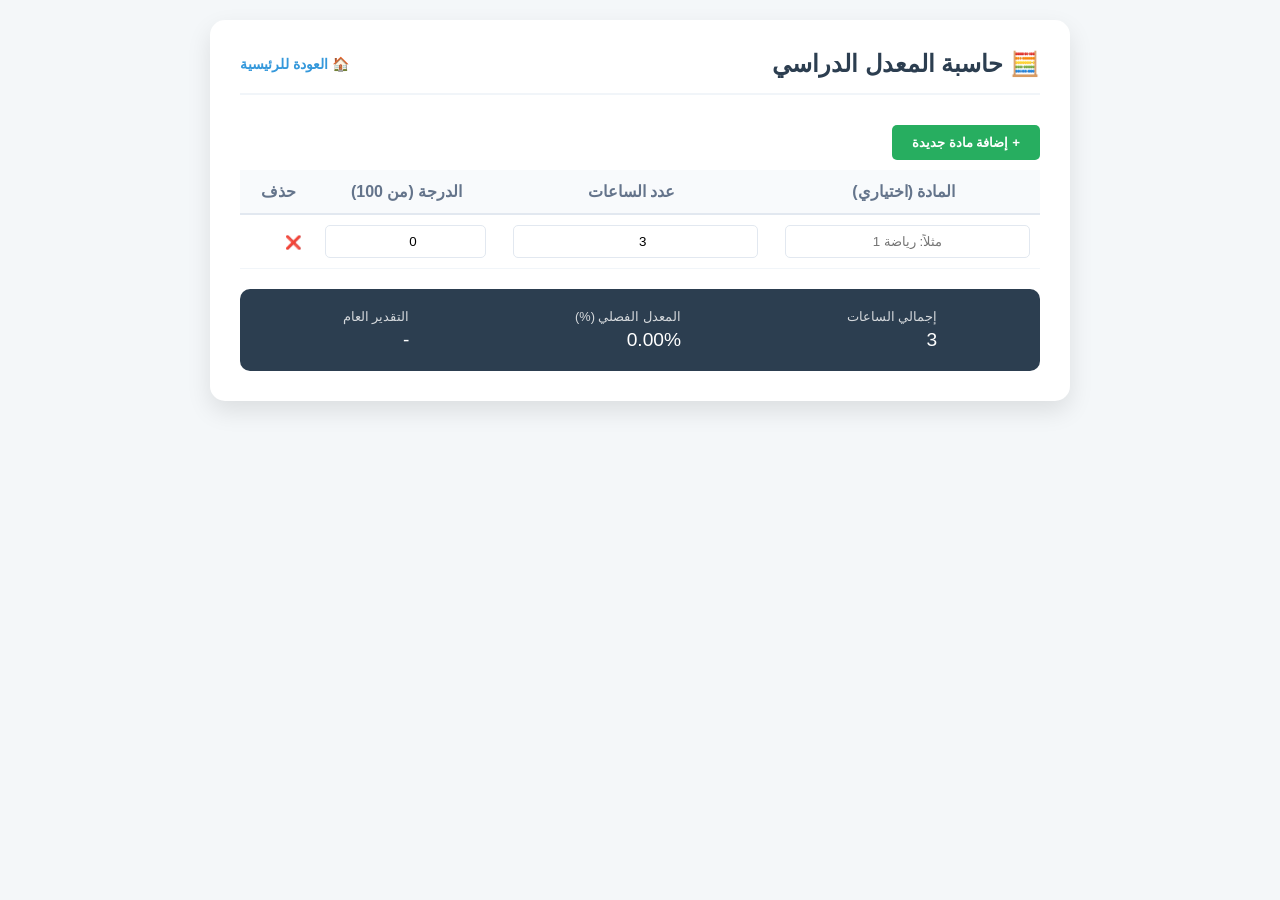
==== gpa.html @ 3511e44b "تحديث واجهة الموقع النهائية" ====
<!DOCTYPE html>
<html lang="ar" dir="rtl">
<head>
    <meta charset="UTF-8">
    <title>حاسبة المعدل التراكمي - القسم العام</title>
    <style>
        body { font-family: 'Segoe UI', Tahoma, sans-serif; background-color: #f4f7f9; margin: 0; padding: 20px; display: flex; flex-direction: column; align-items: center; }
        .container { width: 100%; max-width: 800px; background: white; padding: 30px; border-radius: 15px; box-shadow: 0 10px 25px rgba(0,0,0,0.1); }
        .header { display: flex; justify-content: space-between; align-items: center; margin-bottom: 30px; border-bottom: 2px solid #f1f5f9; padding-bottom: 15px; }
        h2 { color: #2c3e50; margin: 0; }
        .back-btn { text-decoration: none; color: #3498db; font-weight: bold; font-size: 14px; }
        
        table { width: 100%; border-collapse: collapse; margin-bottom: 20px; }
        th { background-color: #f8fafc; padding: 12px; text-align: center; color: #64748b; border-bottom: 2px solid #e2e8f0; }
        td { padding: 10px; border-bottom: 1px solid #f1f5f9; }
        
        input, select { width: 90%; padding: 8px; border: 1px solid #e2e8f0; border-radius: 5px; text-align: center; }
        
        .result-box { background: #2c3e50; color: white; padding: 20px; border-radius: 10px; display: flex; justify-content: space-around; font-size: 1.2rem; margin-top: 20px; }
        .result-item span { display: block; font-size: 0.8rem; opacity: 0.8; margin-bottom: 5px; }

        .add-row-btn { background: #27ae60; color: white; border: none; padding: 10px 20px; border-radius: 5px; cursor: pointer; margin-bottom: 10px; font-weight: bold; }
        .add-row-btn:hover { background: #219150; }
    </style>
</head>
<body>

    <div class="container">
        <div class="header">
            <h2>🧮 حاسبة المعدل الدراسي</h2>
            <a href="index.html" class="back-btn">🏠 العودة للرئيسية</a>
        </div>

        <button class="add-row-btn" onclick="addRow()">+ إضافة مادة جديدة</button>

        <table id="gpaTable">
            <thead>
                <tr>
                    <th>المادة (اختياري)</th>
                    <th>عدد الساعات</th>
                    <th>الدرجة (من 100)</th>
                    <th>حذف</th>
                </tr>
            </thead>
            <tbody id="tableBody">
                <tr>
                    <td><input type="text" placeholder="مثلاً: رياضة 1"></td>
                    <td><input type="number" class="hours" value="3" min="1" oninput="calculateGPA()"></td>
                    <td><input type="number" class="grade" value="0" min="0" max="100" oninput="calculateGPA()"></td>
                    <td><button onclick="this.parentElement.parentElement.remove(); calculateGPA();" style="color:red; border:none; background:none; cursor:pointer;">❌</button></td>
                </tr>
            </tbody>
        </table>

        <div class="result-box">
            <div class="result-item">
                <span>إجمالي الساعات</span>
                <div id="totalHours">3</div>
            </div>
            <div class="result-item">
                <span>المعدل الفصلي (%)</span>
                <div id="gpaResult">0.00%</div>
            </div>
            <div class="result-item">
                <span>التقدير العام</span>
                <div id="gradeText">-</div>
            </div>
        </div>
    </div>

    <script>
        function addRow() {
            const tbody = document.getElementById('tableBody');
            const row = `<tr>
                <td><input type="text" placeholder="اسم المادة"></td>
                <td><input type="number" class="hours" value="3" min="1" oninput="calculateGPA()"></td>
                <td><input type="number" class="grade" value="0" min="0" max="100" oninput="calculateGPA()"></td>
                <td><button onclick="this.parentElement.parentElement.remove(); calculateGPA();" style="color:red; border:none; background:none; cursor:pointer;">❌</button></td>
            </tr>`;
            tbody.insertAdjacentHTML('beforeend', row);
        }

        function calculateGPA() {
            const hoursElements = document.getElementsByClassName('hours');
            const gradeElements = document.getElementsByClassName('grade');
            
            let totalWeightedGrades = 0;
            let totalHours = 0;

            for (let i = 0; i < hoursElements.length; i++) {
                const h = parseFloat(hoursElements[i].value) || 0;
                const g = parseFloat(gradeElements[i].value) || 0;
                
                totalWeightedGrades += (g * h);
                totalHours += h;
            }

            const gpa = totalHours > 0 ? (totalWeightedGrades / totalHours) : 0;
            
            document.getElementById('totalHours').innerText = totalHours;
            document.getElementById('gpaResult').innerText = gpa.toFixed(2) + "%";
            
            // تحديد التقدير
            let text = "-";
            if (gpa >= 85) text = "ممتاز";
            else if (gpa >= 75) text = "جيد جداً";
            else if (gpa >= 65) text = "جيد";
            else if (gpa >= 50) text = "مقبول";
            else if (gpa > 0) text = "ضعيف";
            
            document.getElementById('gradeText').innerText = text;
        }
    </script>
</body>
</html>
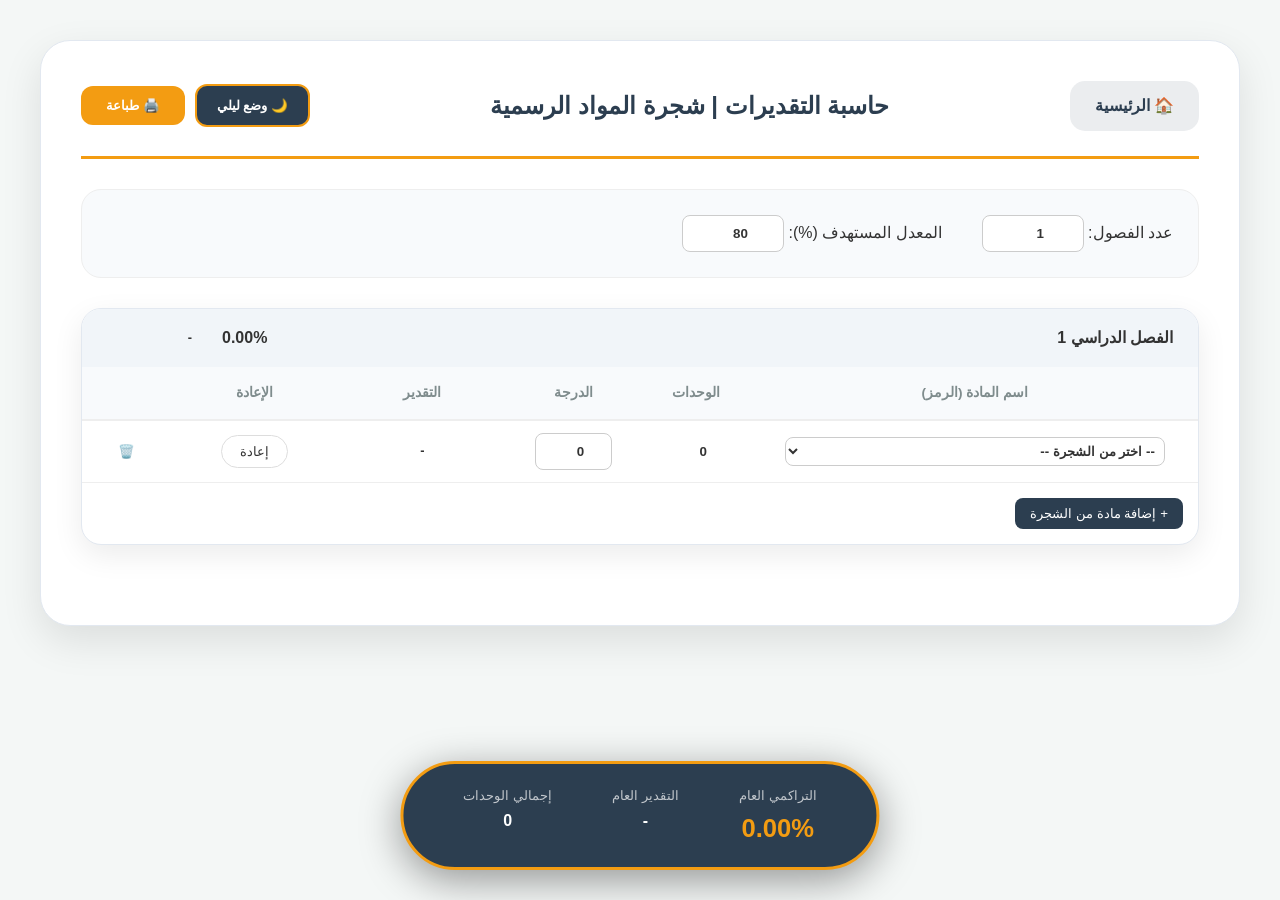
==== commit 9dd0c4a5: "تحديث واجهة الحاسبة والوضع الليلي" ====
--- a/gpa.html
+++ b/gpa.html
@@ -1,115 +1,281 @@
 <!DOCTYPE html>
 <html lang="ar" dir="rtl">
 <head>
+    <link rel="stylesheet" href="style.css">
     <meta charset="UTF-8">
-    <title>حاسبة المعدل التراكمي - القسم العام</title>
+    <meta name="viewport" content="width=1200, initial-scale=0.4">
+    <title>حاسبة المعدل | كلية الهندسة - جامعة الزاوية</title>
     <style>
-        body { font-family: 'Segoe UI', Tahoma, sans-serif; background-color: #f4f7f9; margin: 0; padding: 20px; display: flex; flex-direction: column; align-items: center; }
-        .container { width: 100%; max-width: 800px; background: white; padding: 30px; border-radius: 15px; box-shadow: 0 10px 25px rgba(0,0,0,0.1); }
-        .header { display: flex; justify-content: space-between; align-items: center; margin-bottom: 30px; border-bottom: 2px solid #f1f5f9; padding-bottom: 15px; }
-        h2 { color: #2c3e50; margin: 0; }
-        .back-btn { text-decoration: none; color: #3498db; font-weight: bold; font-size: 14px; }
+        :root { 
+            --primary: #2c3e50; --secondary: #f39c12; --bg: #f4f7f6; 
+            --white: #ffffff; --danger: #e74c3c; --success: #27ae60; --muted: #7f8c8d;
+            --card-border: #eee; --input-bg: #ffffff; --text-color: #333;
+            --panel-bg: #f8fafc; --table-head: #f1f5f9;
+        }
+
+        /* تنسيقات الوضع المظلم عند التفعيل */
+        [data-theme="dark"] {
+            --bg: #121212;
+            --white: #1e1e1e;
+            --primary: #ecf0f1;
+            --text-color: #e0e0e0;
+            --card-border: #333;
+            --input-bg: #2d2d2d;
+            --panel-bg: #1a1a1a;
+            --table-head: #252525;
+            --muted: #bdc3c7;
+        }
+
+        body { font-family: 'Segoe UI', Tahoma, sans-serif; background-color: var(--bg); margin: 0; padding: 40px; color: var(--text-color); transition: 0.3s; }
+        .container { max-width: 1250px; margin: auto; background: var(--white); padding: 40px; border-radius: 30px; box-shadow: 0 15px 40px rgba(0,0,0,0.1); }
         
-        table { width: 100%; border-collapse: collapse; margin-bottom: 20px; }
-        th { background-color: #f8fafc; padding: 12px; text-align: center; color: #64748b; border-bottom: 2px solid #e2e8f0; }
-        td { padding: 10px; border-bottom: 1px solid #f1f5f9; }
+        header { border-bottom: 3px solid var(--secondary); padding-bottom: 25px; margin-bottom: 30px; display: flex; justify-content: space-between; align-items: center; }
+        .back-link { text-decoration: none; color: var(--primary); font-weight: bold; background: #ebedef; padding: 12px 25px; border-radius: 15px; }
+
+        /* تنسيق الأزرار في الهيدر */
+        .header-btns { display: flex; gap: 10px; align-items: center; }
+        .theme-btn { padding: 12px 20px; background: var(--primary); color: var(--white); border: 2px solid var(--secondary); border-radius: 12px; cursor: pointer; font-weight: bold; transition: 0.3s; }
+
+        .controls-panel { background: var(--panel-bg); padding: 25px; border-radius: 20px; margin-bottom: 30px; display: flex; gap: 40px; border: 1px solid var(--card-border); align-items: center; }
+        input[type="number"], select { padding: 10px; border-radius: 8px; border: 1px solid #ccc; font-weight: bold; background-color: var(--input-bg); color: var(--text-color); }
+        input[type="number"] { width: 80px; text-align: center; }
+
+        .sem-section { margin-bottom: 40px; border: 1px solid var(--card-border); border-radius: 20px; overflow: hidden; page-break-inside: avoid; }
+        .sem-head { background: var(--table-head); padding: 15px 25px; display: flex; justify-content: space-between; font-weight: bold; align-items: center; }
         
-        input, select { width: 90%; padding: 8px; border: 1px solid #e2e8f0; border-radius: 5px; text-align: center; }
-        
-        .result-box { background: #2c3e50; color: white; padding: 20px; border-radius: 10px; display: flex; justify-content: space-around; font-size: 1.2rem; margin-top: 20px; }
-        .result-item span { display: block; font-size: 0.8rem; opacity: 0.8; margin-bottom: 5px; }
-
-        .add-row-btn { background: #27ae60; color: white; border: none; padding: 10px 20px; border-radius: 5px; cursor: pointer; margin-bottom: 10px; font-weight: bold; }
-        .add-row-btn:hover { background: #219150; }
+        table { width: 100%; border-collapse: collapse; }
+        th { background: var(--panel-bg); padding: 15px; font-size: 0.85rem; border-bottom: 2px solid var(--card-border); color: var(--muted); }
+        td { padding: 12px; border-bottom: 1px solid var(--card-border); text-align: center; }
+
+        .grade-badge { padding: 4px 10px; border-radius: 6px; font-size: 0.8rem; font-weight: bold; display: inline-block; min-width: 75px; }
+        .grade-excel { background: #d4edda !important; color: #155724 !important; }
+        .grade-vgood { background: #cce5ff !important; color: #004085 !important; }
+        .grade-good { background: #fff3cd !important; color: #856404 !important; }
+        .grade-pass { background: #e2e3e5 !important; color: #383d41 !important; }
+        .grade-fail { background: #f8d7da !important; color: #721c24 !important; }
+
+        .re-btn { padding: 8px 18px; border-radius: 25px; border: 1px solid #ddd; background: var(--input-bg); color: var(--text-color); cursor: pointer; transition: 0.2s; }
+        .re-btn.active { background: var(--danger) !important; color: white !important; border-color: var(--danger); font-weight: bold; }
+
+        .floating-results { 
+            position: fixed; bottom: 30px; left: 50%; transform: translateX(-50%); 
+            background: #2c3e50; color: white; padding: 18px 60px; border-radius: 100px; 
+            display: flex; gap: 60px; box-shadow: 0 10px 40px rgba(0,0,0,0.4); border: 3px solid var(--secondary); z-index: 1000;
+        }
+
+        #print-summary { display: none; margin-top: 30px; padding: 30px; border: 3px solid #2c3e50; border-radius: 20px; background: #fff; color: #000; }
+
+        @media print {
+            .no-print, .floating-results, .back-link, .header-btns, button { display: none !important; }
+            body { padding: 0; background: white; color: black; }
+            .container { box-shadow: none; width: 100%; border: none; padding: 0; }
+            #print-summary { display: block !important; }
+            .sem-section { border: 1px solid #000; }
+        }
     </style>
 </head>
 <body>
 
-    <div class="container">
-        <div class="header">
-            <h2>🧮 حاسبة المعدل الدراسي</h2>
-            <a href="index.html" class="back-btn">🏠 العودة للرئيسية</a>
+<div class="container">
+    <header>
+        <a href="index.html" class="back-link no-print">🏠 الرئيسية</a>
+        <h2 style="margin:0; color: var(--primary);">حاسبة التقديرات | شجرة المواد الرسمية</h2>
+        <div class="header-btns no-print">
+            <button class="theme-btn" onclick="toggleTheme()" id="theme-btn">🌙 وضع ليلي</button>
+            <button onclick="window.print()" style="padding:12px 25px; background:var(--secondary); color:white; border:none; border-radius:12px; font-weight:bold; cursor:pointer;">🖨️ طباعة</button>
         </div>
-
-        <button class="add-row-btn" onclick="addRow()">+ إضافة مادة جديدة</button>
-
-        <table id="gpaTable">
-            <thead>
-                <tr>
-                    <th>المادة (اختياري)</th>
-                    <th>عدد الساعات</th>
-                    <th>الدرجة (من 100)</th>
-                    <th>حذف</th>
-                </tr>
-            </thead>
-            <tbody id="tableBody">
-                <tr>
-                    <td><input type="text" placeholder="مثلاً: رياضة 1"></td>
-                    <td><input type="number" class="hours" value="3" min="1" oninput="calculateGPA()"></td>
-                    <td><input type="number" class="grade" value="0" min="0" max="100" oninput="calculateGPA()"></td>
-                    <td><button onclick="this.parentElement.parentElement.remove(); calculateGPA();" style="color:red; border:none; background:none; cursor:pointer;">❌</button></td>
-                </tr>
-            </tbody>
-        </table>
-
-        <div class="result-box">
-            <div class="result-item">
-                <span>إجمالي الساعات</span>
-                <div id="totalHours">3</div>
-            </div>
-            <div class="result-item">
-                <span>المعدل الفصلي (%)</span>
-                <div id="gpaResult">0.00%</div>
-            </div>
-            <div class="result-item">
-                <span>التقدير العام</span>
-                <div id="gradeText">-</div>
-            </div>
+    </header>
+
+    <div class="controls-panel no-print">
+        <div>
+            <label>عدد الفصول:</label>
+            <input type="number" id="semCount" min="1" max="10" value="1" onchange="initApp()">
+        </div>
+        <div style="flex-grow:1">
+            <label>المعدل المستهدف (%):</label>
+            <input type="number" id="targetGPA" value="80" oninput="calculate()">
+            <span id="targetMsg" style="margin-right:15px; font-weight:bold;"></span>
         </div>
     </div>
 
-    <script>
-        function addRow() {
-            const tbody = document.getElementById('tableBody');
-            const row = `<tr>
-                <td><input type="text" placeholder="اسم المادة"></td>
-                <td><input type="number" class="hours" value="3" min="1" oninput="calculateGPA()"></td>
-                <td><input type="number" class="grade" value="0" min="0" max="100" oninput="calculateGPA()"></td>
-                <td><button onclick="this.parentElement.parentElement.remove(); calculateGPA();" style="color:red; border:none; background:none; cursor:pointer;">❌</button></td>
-            </tr>`;
-            tbody.insertAdjacentHTML('beforeend', row);
-        }
-
-        function calculateGPA() {
-            const hoursElements = document.getElementsByClassName('hours');
-            const gradeElements = document.getElementsByClassName('grade');
-            
-            let totalWeightedGrades = 0;
-            let totalHours = 0;
-
-            for (let i = 0; i < hoursElements.length; i++) {
-                const h = parseFloat(hoursElements[i].value) || 0;
-                const g = parseFloat(gradeElements[i].value) || 0;
+    <div id="semestersList"></div>
+
+    <div id="print-summary">
+        <h2 style="text-align: center;">تقرير المعدل الأكاديمي</h2>
+        <h4 style="text-align: center;">كلية الهندسة - جامعة الزاوية</h4>
+        <table style="width: 100%; font-size: 1.3rem; text-align: right; margin-top: 20px; color: black;">
+            <tr>
+                <td><b>المعدل التراكمي:</b></td>
+                <td id="p-gpa" style="color: #f39c12; font-size: 1.8rem; font-weight: 900;">0.00%</td>
+                <td><b>التقدير العام:</b></td>
+                <td id="p-grade" style="font-weight: bold;">-</td>
+            </tr>
+            <tr>
+                <td><b>الوحدات المنجزة:</b></td>
+                <td id="p-units">0</td>
+                <td><b>التاريخ:</b></td>
+                <td>2026/03/28</td>
+            </tr>
+        </table>
+    </div>
+
+    <div class="floating-results no-print">
+        <div style="text-align: center;"><small style="opacity:0.7">التراكمي العام</small><br><b id="f-gpa" style="color:var(--secondary); font-size:1.6rem;">0.00%</b></div>
+        <div style="text-align: center;"><small style="opacity:0.7">التقدير العام</small><br><b id="f-grade">-</b></div>
+        <div style="text-align: center;"><small style="opacity:0.7">إجمالي الوحدات</small><br><b id="f-units">0</b></div>
+    </div>
+</div>
+
+<script>
+    // نظام تبديل الثيم
+    function toggleTheme() {
+        const body = document.documentElement;
+        const currentTheme = body.getAttribute('data-theme');
+        const targetTheme = currentTheme === 'dark' ? 'light' : 'dark';
+        
+        body.setAttribute('data-theme', targetTheme);
+        localStorage.setItem('theme', targetTheme);
+        document.getElementById('theme-btn').innerText = targetTheme === 'dark' ? '☀️ وضع نهاري' : '🌙 وضع ليلي';
+    }
+
+    const subjectsData = [
+        { name: "رياضة 1 (GS101)", hours: 3 },
+        { name: "رياضة 2 (GS102)", hours: 4 },
+        { name: "رياضة 3 (GS203)", hours: 3 },
+        { name: "رياضة 4 (GS204)", hours: 3 },
+        { name: "برمجة حاسوب (GS200)", hours: 3 },
+        { name: "الإحصاء والاحتمالات (GS206)", hours: 3 },
+        { name: "التحليل العددي (GS309)", hours: 3 },
+        { name: "استاتيكا (GE121)", hours: 3 },
+        { name: "ديناميكا (GE222)", hours: 3 },
+        { name: "كيمياء عامة (GS115)", hours: 3 },
+        { name: "كيمياء معمل (L115-GS)", hours: 1 },
+        { name: "فيزياء 1 (GS111)", hours: 3 },
+        { name: "فيزياء 2 (GS112)", hours: 3 },
+        { name: "فيزياء معمل (L112-GS)", hours: 1 },
+        { name: "أسس هندسة كهربائية (GE280)", hours: 3 },
+        { name: "رسم هندسي (GS126)", hours: 3 },
+        { name: "لغة إنجليزية 1 (GH141)", hours: 2 },
+        { name: "لغة إنجليزية 2 (GH142)", hours: 2 },
+        { name: "لغة إنجليزية 3 (GH241)", hours: 2 },
+        { name: "كتابة التقارير (GH450)", hours: 2 },
+        { name: "لغة عربية 1 (GH150)", hours: 2 },
+        { name: "لغة عربية 2 (GH151)", hours: 2 },
+        { name: "ثقافة وطنية (GH299)", hours: 2 }
+    ];
+
+    function getGradeInfo(score) {
+        if (score >= 85) return { text: "ممتاز", class: "grade-excel" };
+        if (score >= 75) return { text: "جيد جداً", class: "grade-vgood" };
+        if (score >= 65) return { text: "جيد", class: "grade-good" };
+        if (score >= 50) return { text: "مقبول", class: "grade-pass" };
+        if (score > 0) return { text: "ضعيف", class: "grade-fail" };
+        return { text: "-", class: "" };
+    }
+
+    function initApp() {
+        const count = document.getElementById('semCount').value;
+        const container = document.getElementById('semestersList');
+        container.innerHTML = '';
+        for (let i = 1; i <= count; i++) {
+            container.innerHTML += `
+                <div class="sem-section">
+                    <div class="sem-head">
+                        <span>الفصل الدراسي ${i}</span>
+                        <div style="display:flex; gap:20px; align-items:center;">
+                            <span id="sem-avg-${i}" style="font-weight:bold;">0.00%</span>
+                            <span id="sem-grade-${i}" class="grade-badge"></span>
+                        </div>
+                    </div>
+                    <table>
+                        <thead>
+                            <tr>
+                                <th>اسم المادة (الرمز)</th><th style="width:10%">الوحدات</th><th style="width:12%">الدرجة</th>
+                                <th style="width:15%">التقدير</th><th style="width:15%">الإعادة</th><th class="no-print" style="width:8%"></th>
+                            </tr>
+                        </thead>
+                        <tbody id="tbody-${i}"></tbody>
+                    </table>
+                    <button class="no-print" style="margin:15px; cursor:pointer; padding:8px 15px; border-radius:8px; background:var(--primary); color:var(--white); border:none;" onclick="addRow(${i})">+ إضافة مادة من الشجرة</button>
+                </div>`;
+            addRow(i);
+        }
+        calculate();
+    }
+
+    function addRow(semId) {
+        const tbody = document.getElementById(`tbody-${semId}`);
+        const tr = document.createElement('tr');
+        let options = subjectsData.map(s => `<option value="${s.hours}">${s.name}</option>`).join('');
+        tr.innerHTML = `
+            <td><select onchange="updateRow(this)" style="width:90%; padding:5px;"><option value="0">-- اختر من الشجرة --</option>${options}<option value="custom">مادة أخرى (يدوي)</option></select></td>
+            <td><input type="number" class="h-val" value="0" readonly style="border:none; background:none; text-align:center; width:40px;"></td>
+            <td><input type="number" class="g-val" value="0" oninput="calculate()" style="width:55px; font-weight:bold;"></td>
+            <td><span class="grade-badge">-</span></td>
+            <td><button class="re-btn" onclick="this.classList.toggle('active'); calculate();">إعادة</button></td>
+            <td class="no-print"><button onclick="this.parentElement.parentElement.remove(); calculate();" style="border:none; background:none; cursor:pointer;">🗑️</button></td>`;
+        tbody.appendChild(tr);
+    }
+
+    function updateRow(sel) {
+        const hInput = sel.parentElement.nextElementSibling.querySelector('.h-val');
+        if(sel.value === "custom") { hInput.readOnly = false; hInput.style.border = "1px solid #ddd"; hInput.value = 2; }
+        else { hInput.readOnly = true; hInput.style.border = "none"; hInput.value = sel.value; }
+        calculate();
+    }
+
+    function calculate() {
+        let tp = 0, tu = 0;
+        const target = parseFloat(document.getElementById('targetGPA').value) || 0;
+
+        document.querySelectorAll('.sem-section').forEach((sec, idx) => {
+            let sp = 0, su = 0;
+            sec.querySelectorAll('tbody tr').forEach(row => {
+                const h = parseFloat(row.querySelector('.h-val').value) || 0;
+                const g = parseFloat(row.querySelector('.g-val').value) || 0;
+                const isR = row.querySelector('.re-btn').classList.contains('active');
                 
-                totalWeightedGrades += (g * h);
-                totalHours += h;
-            }
-
-            const gpa = totalHours > 0 ? (totalWeightedGrades / totalHours) : 0;
-            
-            document.getElementById('totalHours').innerText = totalHours;
-            document.getElementById('gpaResult').innerText = gpa.toFixed(2) + "%";
-            
-            // تحديد التقدير
-            let text = "-";
-            if (gpa >= 85) text = "ممتاز";
-            else if (gpa >= 75) text = "جيد جداً";
-            else if (gpa >= 65) text = "جيد";
-            else if (gpa >= 50) text = "مقبول";
-            else if (gpa > 0) text = "ضعيف";
-            
-            document.getElementById('gradeText').innerText = text;
-        }
-    </script>
+                const mGrade = getGradeInfo(g);
+                const badge = row.querySelector('.grade-badge');
+                badge.innerText = mGrade.text;
+                badge.className = 'grade-badge ' + mGrade.class;
+
+                if (h > 0) {
+                    if (!isR) { tp += (g * h); tu += h; }
+                    sp += (g * h); su += h;
+                }
+            });
+            const sAvg = su > 0 ? (sp / su).toFixed(2) : "0.00";
+            document.getElementById(`sem-avg-${idx+1}`).innerText = sAvg + "%";
+            const sGrade = getGradeInfo(parseFloat(sAvg));
+            const sBadge = document.getElementById(`sem-grade-${idx+1}`);
+            sBadge.innerText = sGrade.text;
+            sBadge.className = 'grade-badge ' + sGrade.class;
+        });
+
+        const gpa = tu > 0 ? (tp / tu).toFixed(2) : "0.00";
+        const gInfo = getGradeInfo(parseFloat(gpa));
+
+        ['f', 'p'].forEach(p => {
+            document.getElementById(`${p}-gpa`).innerText = gpa + "%";
+            document.getElementById(`${p}-units`).innerText = tu;
+            document.getElementById(`${p}-grade`).innerText = gInfo.text;
+        });
+
+        const msg = document.getElementById('targetMsg');
+        if (parseFloat(gpa) > 0) {
+            msg.innerText = gpa >= target ? "✅ تم تحقيق الهدف" : `🛑 متبقي للهدف: ${(target - gpa).toFixed(2)}%`;
+            msg.style.color = gpa >= target ? "var(--success)" : "var(--danger)";
+        }
+    }
+
+    window.onload = function() {
+        // استعادة الثيم المفضل
+        const savedTheme = localStorage.getItem('theme') || 'light';
+        document.documentElement.setAttribute('data-theme', savedTheme);
+        document.getElementById('theme-btn').innerText = savedTheme === 'dark' ? '☀️ وضع نهاري' : '🌙 وضع ليلي';
+        initApp();
+    };
+</script>
 </body>
 </html>
--- a/style.css
+++ b/style.css
@@ -0,0 +1,86 @@
+/* 1. الألوان الافتراضية (الوضع الفاتح - Light Mode) */
+:root {
+    --bg-color: #f4f7f6;
+    --card-bg: #ffffff;
+    --text-color: #2c3e50;
+    --border-color: #e2e8f0;
+    --secondary: #f39c12; /* اللون البرتقالي المميز لجامعة الزاوية */
+    --primary-dark: #1a252f;
+    --shadow: 0 10px 30px rgba(0,0,0,0.08);
+    --success: #27ae60;
+    --danger: #e74c3c;
+    --transition: 0.3s ease;
+}
+
+/* 2. ألوان الوضع الليلي (Dark Mode) */
+[data-theme="dark"] {
+    --bg-color: #121212;
+    --card-bg: #1e1e1e;
+    --text-color: #e0e0e0;
+    --border-color: #333333;
+    --shadow: 0 10px 40px rgba(0,0,0,0.4);
+    --primary-dark: #000000;
+}
+
+/* 3. التنسيقات العامة للجسم */
+body {
+    background-color: var(--bg-color);
+    color: var(--text-color);
+    font-family: 'Segoe UI', Tahoma, Geneva, Verdana, sans-serif;
+    margin: 0;
+    padding: 0;
+    transition: background-color var(--transition), color var(--transition);
+    line-height: 1.6;
+}
+
+/* 4. تنسيق الحاويات والبطاقات لتدعم الوضعين تلقائياً */
+.container, .card, .sem-section, .modal-content {
+    background-color: var(--card-bg) !important;
+    border: 1px solid var(--border-color) !important;
+    color: var(--text-color) !important;
+    box-shadow: var(--shadow);
+    border-radius: 20px;
+    transition: var(--transition);
+}
+
+/* 5. الجداول (مهمة جداً للحاسبة والشجرة) */
+table {
+    width: 100%;
+    border-collapse: collapse;
+}
+
+th {
+    background-color: var(--border-color);
+    color: var(--text-color);
+    padding: 12px;
+}
+
+td {
+    border-bottom: 1px solid var(--border-color);
+    padding: 10px;
+}
+
+/* 6. المدخلات والقوائم (Inputs & Selects) */
+input, select, button {
+    background-color: var(--bg-color);
+    color: var(--text-color);
+    border: 1px solid var(--border-color);
+    border-radius: 8px;
+    padding: 8px;
+    transition: var(--transition);
+}
+
+input:focus, select:focus {
+    border-color: var(--secondary);
+    outline: none;
+}
+
+/* 7. شريط التنقل (Navbar) */
+.nav-bar {
+    background-color: var(--card-bg);
+    border-bottom: 2px solid var(--secondary);
+    display: flex;
+    justify-content: space-between;
+    align-items: center;
+    padding: 15px 30px;
+}
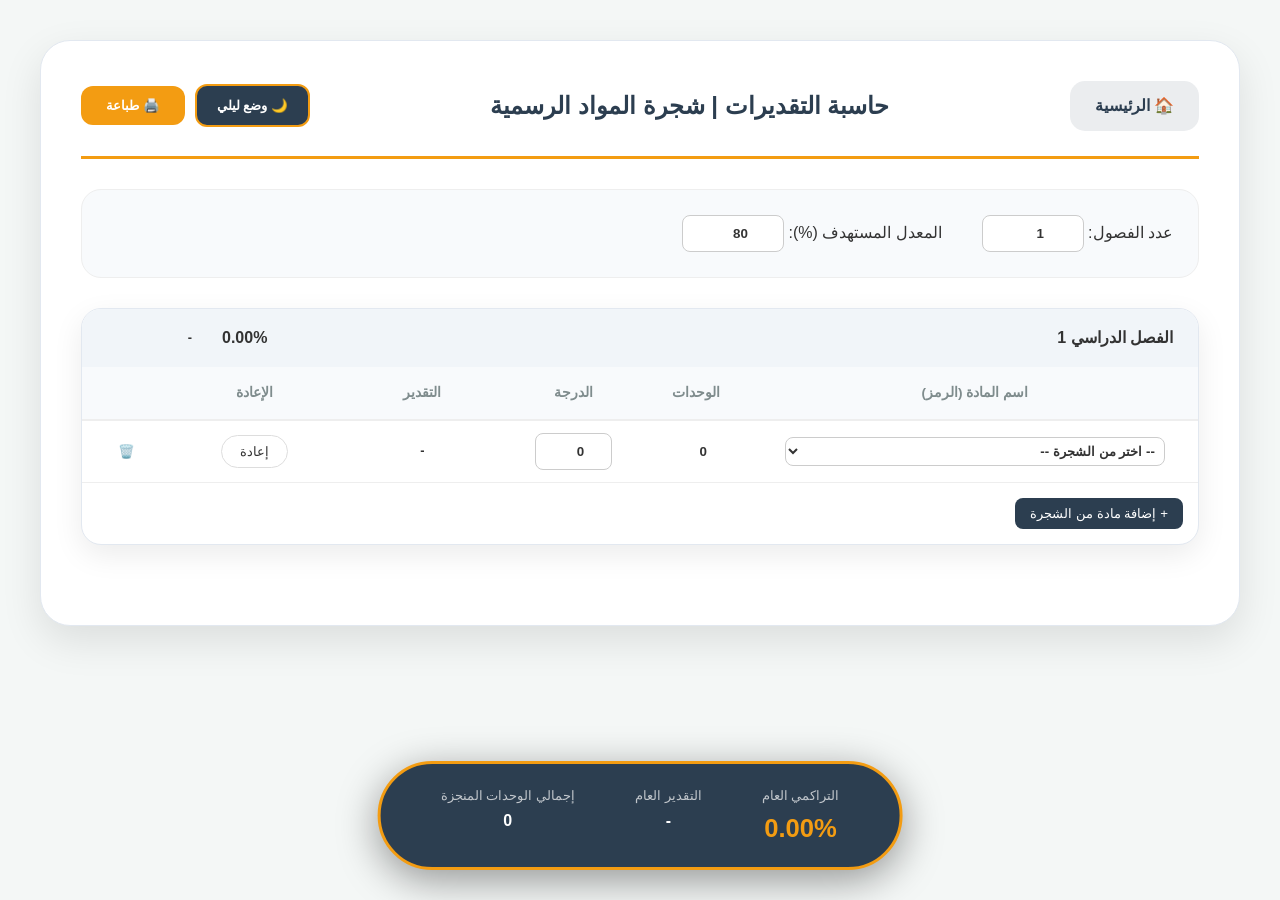
==== commit da2c2e35: "إضافة ملف المكتبة وتحديث الروابط" ====
--- a/gpa.html
+++ b/gpa.html
@@ -13,17 +13,9 @@
             --panel-bg: #f8fafc; --table-head: #f1f5f9;
         }
 
-        /* تنسيقات الوضع المظلم عند التفعيل */
         [data-theme="dark"] {
-            --bg: #121212;
-            --white: #1e1e1e;
-            --primary: #ecf0f1;
-            --text-color: #e0e0e0;
-            --card-border: #333;
-            --input-bg: #2d2d2d;
-            --panel-bg: #1a1a1a;
-            --table-head: #252525;
-            --muted: #bdc3c7;
+            --bg: #121212; --white: #1e1e1e; --primary: #ecf0f1; --text-color: #e0e0e0;
+            --card-border: #333; --input-bg: #2d2d2d; --panel-bg: #1a1a1a; --table-head: #252525; --muted: #bdc3c7;
         }
 
         body { font-family: 'Segoe UI', Tahoma, sans-serif; background-color: var(--bg); margin: 0; padding: 40px; color: var(--text-color); transition: 0.3s; }
@@ -32,7 +24,6 @@
         header { border-bottom: 3px solid var(--secondary); padding-bottom: 25px; margin-bottom: 30px; display: flex; justify-content: space-between; align-items: center; }
         .back-link { text-decoration: none; color: var(--primary); font-weight: bold; background: #ebedef; padding: 12px 25px; border-radius: 15px; }
 
-        /* تنسيق الأزرار في الهيدر */
         .header-btns { display: flex; gap: 10px; align-items: center; }
         .theme-btn { padding: 12px 20px; background: var(--primary); color: var(--white); border: 2px solid var(--secondary); border-radius: 12px; cursor: pointer; font-weight: bold; transition: 0.3s; }
 
@@ -122,17 +113,15 @@
     <div class="floating-results no-print">
         <div style="text-align: center;"><small style="opacity:0.7">التراكمي العام</small><br><b id="f-gpa" style="color:var(--secondary); font-size:1.6rem;">0.00%</b></div>
         <div style="text-align: center;"><small style="opacity:0.7">التقدير العام</small><br><b id="f-grade">-</b></div>
-        <div style="text-align: center;"><small style="opacity:0.7">إجمالي الوحدات</small><br><b id="f-units">0</b></div>
+        <div style="text-align: center;"><small style="opacity:0.7">إجمالي الوحدات المنجزة</small><br><b id="f-units">0</b></div>
     </div>
 </div>
 
 <script>
-    // نظام تبديل الثيم
     function toggleTheme() {
         const body = document.documentElement;
         const currentTheme = body.getAttribute('data-theme');
         const targetTheme = currentTheme === 'dark' ? 'light' : 'dark';
-        
         body.setAttribute('data-theme', targetTheme);
         localStorage.setItem('theme', targetTheme);
         document.getElementById('theme-btn').innerText = targetTheme === 'dark' ? '☀️ وضع نهاري' : '🌙 وضع ليلي';
@@ -174,12 +163,15 @@
     }
 
     function initApp() {
-        const count = document.getElementById('semCount').value;
+        const count = parseInt(document.getElementById('semCount').value);
         const container = document.getElementById('semestersList');
-        container.innerHTML = '';
-        for (let i = 1; i <= count; i++) {
-            container.innerHTML += `
-                <div class="sem-section">
+        const currentSections = container.querySelectorAll('.sem-section').length;
+
+        if (count > currentSections) {
+            for (let i = currentSections + 1; i <= count; i++) {
+                const div = document.createElement('div');
+                div.className = 'sem-section';
+                div.innerHTML = `
                     <div class="sem-head">
                         <span>الفصل الدراسي ${i}</span>
                         <div style="display:flex; gap:20px; align-items:center;">
@@ -197,8 +189,14 @@
                         <tbody id="tbody-${i}"></tbody>
                     </table>
                     <button class="no-print" style="margin:15px; cursor:pointer; padding:8px 15px; border-radius:8px; background:var(--primary); color:var(--white); border:none;" onclick="addRow(${i})">+ إضافة مادة من الشجرة</button>
-                </div>`;
-            addRow(i);
+                `;
+                container.appendChild(div);
+                addRow(i);
+            }
+        } else if (count < currentSections) {
+            for (let i = currentSections; i > count; i--) {
+                container.lastElementChild.remove();
+            }
         }
         calculate();
     }
@@ -225,11 +223,11 @@
     }
 
     function calculate() {
-        let tp = 0, tu = 0;
+        let totalPoints = 0, gpaUnits = 0, earnedUnits = 0;
         const target = parseFloat(document.getElementById('targetGPA').value) || 0;
 
         document.querySelectorAll('.sem-section').forEach((sec, idx) => {
-            let sp = 0, su = 0;
+            let semP = 0, semH = 0;
             sec.querySelectorAll('tbody tr').forEach(row => {
                 const h = parseFloat(row.querySelector('.h-val').value) || 0;
                 const g = parseFloat(row.querySelector('.g-val').value) || 0;
@@ -241,24 +239,29 @@
                 badge.className = 'grade-badge ' + mGrade.class;
 
                 if (h > 0) {
-                    if (!isR) { tp += (g * h); tu += h; }
-                    sp += (g * h); su += h;
+                    totalPoints += (g * h);
+                    gpaUnits += h;
+                    if (g >= 50 && !isR) earnedUnits += h;
+                    semP += (g * h); semH += h;
                 }
             });
-            const sAvg = su > 0 ? (sp / su).toFixed(2) : "0.00";
-            document.getElementById(`sem-avg-${idx+1}`).innerText = sAvg + "%";
-            const sGrade = getGradeInfo(parseFloat(sAvg));
-            const sBadge = document.getElementById(`sem-grade-${idx+1}`);
-            sBadge.innerText = sGrade.text;
-            sBadge.className = 'grade-badge ' + sGrade.class;
+            const sAvg = semH > 0 ? (semP / semH).toFixed(2) : "0.00";
+            const currentIdx = idx + 1;
+            if(document.getElementById(`sem-avg-${currentIdx}`)) {
+                document.getElementById(`sem-avg-${currentIdx}`).innerText = sAvg + "%";
+                const sGrade = getGradeInfo(parseFloat(sAvg));
+                const sBadge = document.getElementById(`sem-grade-${currentIdx}`);
+                sBadge.innerText = sGrade.text;
+                sBadge.className = 'grade-badge ' + sGrade.class;
+            }
         });
 
-        const gpa = tu > 0 ? (tp / tu).toFixed(2) : "0.00";
+        const gpa = gpaUnits > 0 ? (totalPoints / gpaUnits).toFixed(2) : "0.00";
         const gInfo = getGradeInfo(parseFloat(gpa));
 
         ['f', 'p'].forEach(p => {
             document.getElementById(`${p}-gpa`).innerText = gpa + "%";
-            document.getElementById(`${p}-units`).innerText = tu;
+            document.getElementById(`${p}-units`).innerText = earnedUnits;
             document.getElementById(`${p}-grade`).innerText = gInfo.text;
         });
 
@@ -270,7 +273,6 @@
     }
 
     window.onload = function() {
-        // استعادة الثيم المفضل
         const savedTheme = localStorage.getItem('theme') || 'light';
         document.documentElement.setAttribute('data-theme', savedTheme);
         document.getElementById('theme-btn').innerText = savedTheme === 'dark' ? '☀️ وضع نهاري' : '🌙 وضع ليلي';
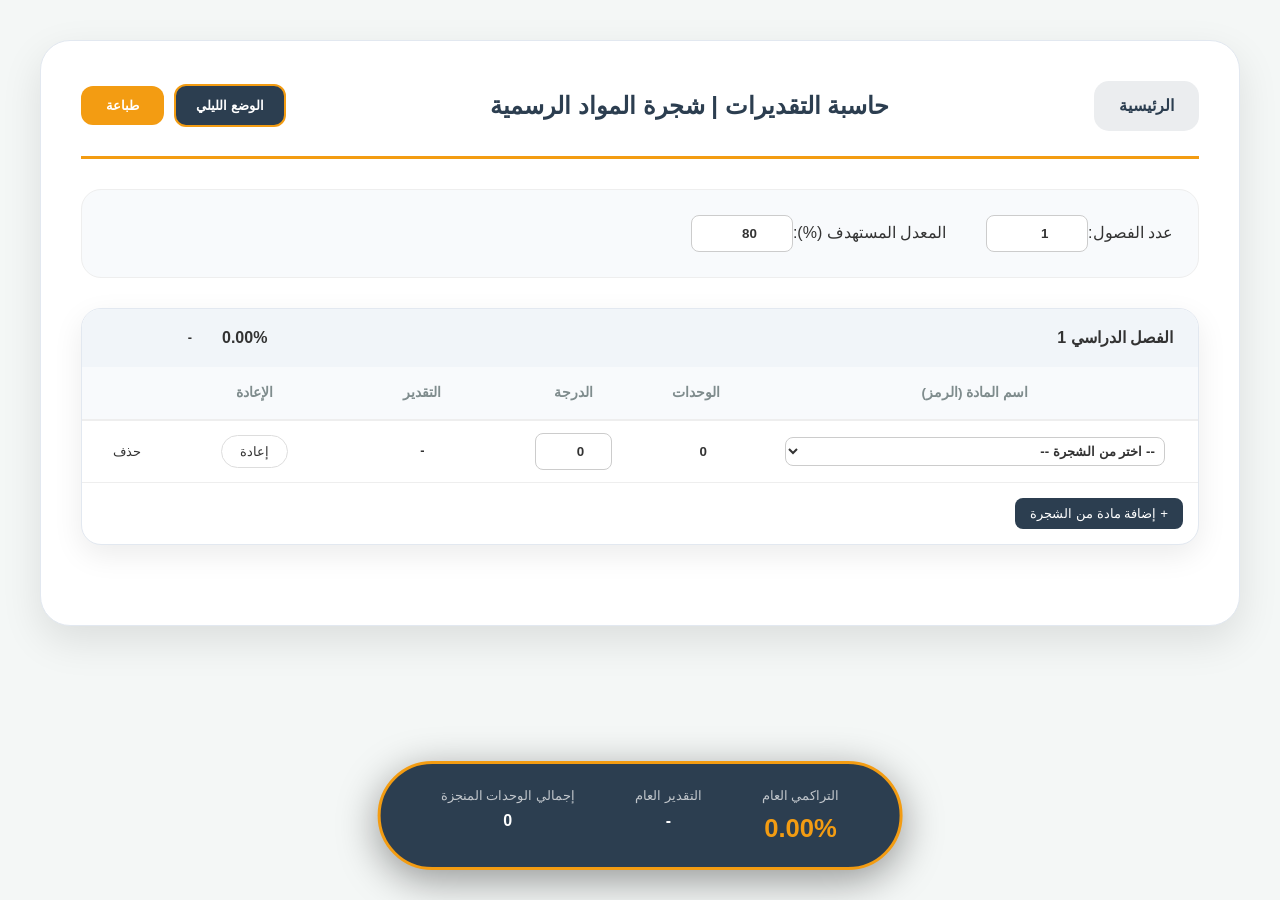
==== commit 9514e800: "تحديث شامل: إطلاق بوابة الأقسام التخصصية وتحسين واجهة التحكم" ====
--- a/gpa.html
+++ b/gpa.html
@@ -6,117 +6,64 @@
     <meta name="viewport" content="width=1200, initial-scale=0.4">
     <title>حاسبة المعدل | كلية الهندسة - جامعة الزاوية</title>
     <style>
-        :root { 
-            --primary: #2c3e50; --secondary: #f39c12; --bg: #f4f7f6; 
-            --white: #ffffff; --danger: #e74c3c; --success: #27ae60; --muted: #7f8c8d;
-            --card-border: #eee; --input-bg: #ffffff; --text-color: #333;
-            --panel-bg: #f8fafc; --table-head: #f1f5f9;
-        }
-
-        [data-theme="dark"] {
-            --bg: #121212; --white: #1e1e1e; --primary: #ecf0f1; --text-color: #e0e0e0;
-            --card-border: #333; --input-bg: #2d2d2d; --panel-bg: #1a1a1a; --table-head: #252525; --muted: #bdc3c7;
-        }
-
+        :root { --primary: #2c3e50; --secondary: #f39c12; --bg: #f4f7f6; --white: #ffffff; --danger: #e74c3c; --success: #27ae60; --muted: #7f8c8d; --card-border: #eee; --input-bg: #ffffff; --text-color: #333; --panel-bg: #f8fafc; --table-head: #f1f5f9; }
+        [data-theme="dark"] { --bg: #121212; --white: #1e1e1e; --primary: #ecf0f1; --text-color: #e0e0e0; --card-border: #333; --input-bg: #2d2d2d; --panel-bg: #1a1a1a; --table-head: #252525; --muted: #bdc3c7; }
         body { font-family: 'Segoe UI', Tahoma, sans-serif; background-color: var(--bg); margin: 0; padding: 40px; color: var(--text-color); transition: 0.3s; }
         .container { max-width: 1250px; margin: auto; background: var(--white); padding: 40px; border-radius: 30px; box-shadow: 0 15px 40px rgba(0,0,0,0.1); }
-        
         header { border-bottom: 3px solid var(--secondary); padding-bottom: 25px; margin-bottom: 30px; display: flex; justify-content: space-between; align-items: center; }
         .back-link { text-decoration: none; color: var(--primary); font-weight: bold; background: #ebedef; padding: 12px 25px; border-radius: 15px; }
-
         .header-btns { display: flex; gap: 10px; align-items: center; }
         .theme-btn { padding: 12px 20px; background: var(--primary); color: var(--white); border: 2px solid var(--secondary); border-radius: 12px; cursor: pointer; font-weight: bold; transition: 0.3s; }
-
         .controls-panel { background: var(--panel-bg); padding: 25px; border-radius: 20px; margin-bottom: 30px; display: flex; gap: 40px; border: 1px solid var(--card-border); align-items: center; }
         input[type="number"], select { padding: 10px; border-radius: 8px; border: 1px solid #ccc; font-weight: bold; background-color: var(--input-bg); color: var(--text-color); }
         input[type="number"] { width: 80px; text-align: center; }
-
         .sem-section { margin-bottom: 40px; border: 1px solid var(--card-border); border-radius: 20px; overflow: hidden; page-break-inside: avoid; }
         .sem-head { background: var(--table-head); padding: 15px 25px; display: flex; justify-content: space-between; font-weight: bold; align-items: center; }
-        
         table { width: 100%; border-collapse: collapse; }
         th { background: var(--panel-bg); padding: 15px; font-size: 0.85rem; border-bottom: 2px solid var(--card-border); color: var(--muted); }
         td { padding: 12px; border-bottom: 1px solid var(--card-border); text-align: center; }
-
         .grade-badge { padding: 4px 10px; border-radius: 6px; font-size: 0.8rem; font-weight: bold; display: inline-block; min-width: 75px; }
         .grade-excel { background: #d4edda !important; color: #155724 !important; }
         .grade-vgood { background: #cce5ff !important; color: #004085 !important; }
         .grade-good { background: #fff3cd !important; color: #856404 !important; }
         .grade-pass { background: #e2e3e5 !important; color: #383d41 !important; }
         .grade-fail { background: #f8d7da !important; color: #721c24 !important; }
-
         .re-btn { padding: 8px 18px; border-radius: 25px; border: 1px solid #ddd; background: var(--input-bg); color: var(--text-color); cursor: pointer; transition: 0.2s; }
         .re-btn.active { background: var(--danger) !important; color: white !important; border-color: var(--danger); font-weight: bold; }
-
-        .floating-results { 
-            position: fixed; bottom: 30px; left: 50%; transform: translateX(-50%); 
-            background: #2c3e50; color: white; padding: 18px 60px; border-radius: 100px; 
-            display: flex; gap: 60px; box-shadow: 0 10px 40px rgba(0,0,0,0.4); border: 3px solid var(--secondary); z-index: 1000;
-        }
-
+        .floating-results { position: fixed; bottom: 30px; left: 50%; transform: translateX(-50%); background: #2c3e50; color: white; padding: 18px 60px; border-radius: 100px; display: flex; gap: 60px; box-shadow: 0 10px 40px rgba(0,0,0,0.4); border: 3px solid var(--secondary); z-index: 1000; }
         #print-summary { display: none; margin-top: 30px; padding: 30px; border: 3px solid #2c3e50; border-radius: 20px; background: #fff; color: #000; }
-
-        @media print {
-            .no-print, .floating-results, .back-link, .header-btns, button { display: none !important; }
-            body { padding: 0; background: white; color: black; }
-            .container { box-shadow: none; width: 100%; border: none; padding: 0; }
-            #print-summary { display: block !important; }
-            .sem-section { border: 1px solid #000; }
-        }
+        @media print { .no-print, .floating-results, .back-link, .header-btns, button { display: none !important; } body { padding: 0; background: white; color: black; } .container { box-shadow: none; width: 100%; border: none; padding: 0; } #print-summary { display: block !important; } .sem-section { border: 1px solid #000; } }
     </style>
 </head>
 <body>
-
 <div class="container">
     <header>
-        <a href="index.html" class="back-link no-print">🏠 الرئيسية</a>
+        <a href="index.html" class="back-link no-print">الرئيسية</a>
         <h2 style="margin:0; color: var(--primary);">حاسبة التقديرات | شجرة المواد الرسمية</h2>
         <div class="header-btns no-print">
-            <button class="theme-btn" onclick="toggleTheme()" id="theme-btn">🌙 وضع ليلي</button>
-            <button onclick="window.print()" style="padding:12px 25px; background:var(--secondary); color:white; border:none; border-radius:12px; font-weight:bold; cursor:pointer;">🖨️ طباعة</button>
+            <button class="theme-btn" onclick="toggleTheme()" id="theme-btn">الوضع الليلي</button>
+            <button onclick="window.print()" style="padding:12px 25px; background:var(--secondary); color:white; border:none; border-radius:12px; font-weight:bold; cursor:pointer;">طباعة</button>
         </div>
     </header>
-
     <div class="controls-panel no-print">
-        <div>
-            <label>عدد الفصول:</label>
-            <input type="number" id="semCount" min="1" max="10" value="1" onchange="initApp()">
-        </div>
-        <div style="flex-grow:1">
-            <label>المعدل المستهدف (%):</label>
-            <input type="number" id="targetGPA" value="80" oninput="calculate()">
-            <span id="targetMsg" style="margin-right:15px; font-weight:bold;"></span>
-        </div>
+        <div><label>عدد الفصول:</label><input type="number" id="semCount" min="1" max="10" value="1" onchange="initApp()"></div>
+        <div style="flex-grow:1"><label>المعدل المستهدف (%):</label><input type="number" id="targetGPA" value="80" oninput="calculate()"><span id="targetMsg" style="margin-right:15px; font-weight:bold;"></span></div>
     </div>
-
     <div id="semestersList"></div>
-
     <div id="print-summary">
         <h2 style="text-align: center;">تقرير المعدل الأكاديمي</h2>
         <h4 style="text-align: center;">كلية الهندسة - جامعة الزاوية</h4>
         <table style="width: 100%; font-size: 1.3rem; text-align: right; margin-top: 20px; color: black;">
-            <tr>
-                <td><b>المعدل التراكمي:</b></td>
-                <td id="p-gpa" style="color: #f39c12; font-size: 1.8rem; font-weight: 900;">0.00%</td>
-                <td><b>التقدير العام:</b></td>
-                <td id="p-grade" style="font-weight: bold;">-</td>
-            </tr>
-            <tr>
-                <td><b>الوحدات المنجزة:</b></td>
-                <td id="p-units">0</td>
-                <td><b>التاريخ:</b></td>
-                <td>2026/03/28</td>
-            </tr>
+            <tr><td><b>المعدل التراكمي:</b></td><td id="p-gpa" style="color: #f39c12; font-size: 1.8rem; font-weight: 900;">0.00%</td><td><b>التقدير العام:</b></td><td id="p-grade" style="font-weight: bold;">-</td></tr>
+            <tr><td><b>الوحدات المنجزة:</b></td><td id="p-units">0</td><td><b>التاريخ:</b></td><td>2026/03/28</td></tr>
         </table>
     </div>
-
     <div class="floating-results no-print">
         <div style="text-align: center;"><small style="opacity:0.7">التراكمي العام</small><br><b id="f-gpa" style="color:var(--secondary); font-size:1.6rem;">0.00%</b></div>
         <div style="text-align: center;"><small style="opacity:0.7">التقدير العام</small><br><b id="f-grade">-</b></div>
         <div style="text-align: center;"><small style="opacity:0.7">إجمالي الوحدات المنجزة</small><br><b id="f-units">0</b></div>
     </div>
 </div>
-
 <script>
     function toggleTheme() {
         const body = document.documentElement;
@@ -124,125 +71,79 @@
         const targetTheme = currentTheme === 'dark' ? 'light' : 'dark';
         body.setAttribute('data-theme', targetTheme);
         localStorage.setItem('theme', targetTheme);
-        document.getElementById('theme-btn').innerText = targetTheme === 'dark' ? '☀️ وضع نهاري' : '🌙 وضع ليلي';
+        document.getElementById('theme-btn').innerText = targetTheme === 'dark' ? 'الوضع النهاري' : 'الوضع الليلي';
     }
-
     const subjectsData = [
-        { name: "رياضة 1 (GS101)", hours: 3 },
-        { name: "رياضة 2 (GS102)", hours: 4 },
-        { name: "رياضة 3 (GS203)", hours: 3 },
-        { name: "رياضة 4 (GS204)", hours: 3 },
-        { name: "برمجة حاسوب (GS200)", hours: 3 },
-        { name: "الإحصاء والاحتمالات (GS206)", hours: 3 },
-        { name: "التحليل العددي (GS309)", hours: 3 },
-        { name: "استاتيكا (GE121)", hours: 3 },
-        { name: "ديناميكا (GE222)", hours: 3 },
-        { name: "كيمياء عامة (GS115)", hours: 3 },
-        { name: "كيمياء معمل (L115-GS)", hours: 1 },
-        { name: "فيزياء 1 (GS111)", hours: 3 },
-        { name: "فيزياء 2 (GS112)", hours: 3 },
-        { name: "فيزياء معمل (L112-GS)", hours: 1 },
-        { name: "أسس هندسة كهربائية (GE280)", hours: 3 },
-        { name: "رسم هندسي (GS126)", hours: 3 },
-        { name: "لغة إنجليزية 1 (GH141)", hours: 2 },
-        { name: "لغة إنجليزية 2 (GH142)", hours: 2 },
-        { name: "لغة إنجليزية 3 (GH241)", hours: 2 },
-        { name: "كتابة التقارير (GH450)", hours: 2 },
-        { name: "لغة عربية 1 (GH150)", hours: 2 },
-        { name: "لغة عربية 2 (GH151)", hours: 2 },
-        { name: "ثقافة وطنية (GH299)", hours: 2 }
+        { name: "رياضة 1 (GS101)", hours: 3 }, { name: "رياضة 2 (GS102)", hours: 4 }, { name: "رياضة 3 (GS203)", hours: 3 }, { name: "رياضة 4 (GS204)", hours: 3 },
+        { name: "برمجة حاسوب (GS200)", hours: 3 }, { name: "الإحصاء والاحتمالات (GS206)", hours: 3 }, { name: "التحليل العددي (GS309)", hours: 3 },
+        { name: "استاتيكا (GE121)", hours: 3 }, { name: "ديناميكا (GE222)", hours: 3 }, { name: "كيمياء عامة (GS115)", hours: 3 },
+        { name: "كيمياء معمل (L115-GS)", hours: 1 }, { name: "فيزياء 1 (GS111)", hours: 3 }, { name: "فيزياء 2 (GS112)", hours: 3 },
+        { name: "فيزياء معمل (L112-GS)", hours: 1 }, { name: "أسس هندسة كهربائية (GE280)", hours: 3 }, { name: "خواص مواد (GE133)", hours: 3 },
+        { name: "رسم هندسي (GS126)", hours: 3 }, { name: "لغة إنجليزية 1 (GH141)", hours: 2 }, { name: "لغة إنجليزية 2 (GH142)", hours: 2 },
+        { name: "لغة إنجليزية 3 (GH241)", hours: 2 }, { name: "كتابة التقارير (GH450)", hours: 2 }, { name: "لغة عربية 1 (GH150)", hours: 2 },
+        { name: "لغة عربية 2 (GH151)", hours: 2 }, { name: "ثقافة وطنية (GH299)", hours: 2 }
     ];
-
     function getGradeInfo(score) {
         if (score >= 85) return { text: "ممتاز", class: "grade-excel" };
-        if (score >= 75) return { text: "جيد جداً", class: "grade-vgood" };
+        if (score >= 75) return { text: "جيد جدًا", class: "grade-vgood" };
         if (score >= 65) return { text: "جيد", class: "grade-good" };
         if (score >= 50) return { text: "مقبول", class: "grade-pass" };
         if (score > 0) return { text: "ضعيف", class: "grade-fail" };
         return { text: "-", class: "" };
     }
-
     function initApp() {
         const count = parseInt(document.getElementById('semCount').value);
         const container = document.getElementById('semestersList');
         const currentSections = container.querySelectorAll('.sem-section').length;
-
         if (count > currentSections) {
             for (let i = currentSections + 1; i <= count; i++) {
                 const div = document.createElement('div');
                 div.className = 'sem-section';
                 div.innerHTML = `
-                    <div class="sem-head">
-                        <span>الفصل الدراسي ${i}</span>
-                        <div style="display:flex; gap:20px; align-items:center;">
-                            <span id="sem-avg-${i}" style="font-weight:bold;">0.00%</span>
-                            <span id="sem-grade-${i}" class="grade-badge"></span>
-                        </div>
-                    </div>
-                    <table>
-                        <thead>
-                            <tr>
-                                <th>اسم المادة (الرمز)</th><th style="width:10%">الوحدات</th><th style="width:12%">الدرجة</th>
-                                <th style="width:15%">التقدير</th><th style="width:15%">الإعادة</th><th class="no-print" style="width:8%"></th>
-                            </tr>
-                        </thead>
-                        <tbody id="tbody-${i}"></tbody>
-                    </table>
-                    <button class="no-print" style="margin:15px; cursor:pointer; padding:8px 15px; border-radius:8px; background:var(--primary); color:var(--white); border:none;" onclick="addRow(${i})">+ إضافة مادة من الشجرة</button>
-                `;
+                    <div class="sem-head"><span>الفصل الدراسي ${i}</span><div style="display:flex; gap:20px; align-items:center;"><span id="sem-avg-${i}" style="font-weight:bold;">0.00%</span><span id="sem-grade-${i}" class="grade-badge"></span></div></div>
+                    <table><thead><tr><th>اسم المادة (الرمز)</th><th style="width:10%">الوحدات</th><th style="width:12%">الدرجة</th><th style="width:15%">التقدير</th><th style="width:15%">الإعادة</th><th class="no-print" style="width:8%"></th></tr></thead><tbody id="tbody-${i}"></tbody></table>
+                    <button class="no-print" style="margin:15px; cursor:pointer; padding:8px 15px; border-radius:8px; background:var(--primary); color:var(--white); border:none;" onclick="addRow(${i})">+ إضافة مادة من الشجرة</button>`;
                 container.appendChild(div);
                 addRow(i);
             }
         } else if (count < currentSections) {
-            for (let i = currentSections; i > count; i--) {
-                container.lastElementChild.remove();
-            }
+            for (let i = currentSections; i > count; i--) { container.lastElementChild.remove(); }
         }
         calculate();
     }
-
     function addRow(semId) {
         const tbody = document.getElementById(`tbody-${semId}`);
         const tr = document.createElement('tr');
         let options = subjectsData.map(s => `<option value="${s.hours}">${s.name}</option>`).join('');
-        tr.innerHTML = `
-            <td><select onchange="updateRow(this)" style="width:90%; padding:5px;"><option value="0">-- اختر من الشجرة --</option>${options}<option value="custom">مادة أخرى (يدوي)</option></select></td>
-            <td><input type="number" class="h-val" value="0" readonly style="border:none; background:none; text-align:center; width:40px;"></td>
-            <td><input type="number" class="g-val" value="0" oninput="calculate()" style="width:55px; font-weight:bold;"></td>
-            <td><span class="grade-badge">-</span></td>
-            <td><button class="re-btn" onclick="this.classList.toggle('active'); calculate();">إعادة</button></td>
-            <td class="no-print"><button onclick="this.parentElement.parentElement.remove(); calculate();" style="border:none; background:none; cursor:pointer;">🗑️</button></td>`;
+        tr.innerHTML = `<td><select onchange="updateRow(this)" style="width:90%; padding:5px;"><option value="0">-- اختر من الشجرة --</option>${options}<option value="custom">مادة أخرى (يدوي)</option></select></td><td><input type="number" class="h-val" value="0" readonly style="border:none; background:none; text-align:center; width:40px;"></td><td><input type="number" class="g-val" value="0" min="0" max="100" oninput="calculate()" style="width:55px; font-weight:bold;"></td><td><span class="grade-badge">-</span></td><td><button class="re-btn" onclick="this.classList.toggle('active'); calculate();">إعادة</button></td><td class="no-print"><button onclick="this.parentElement.parentElement.remove(); calculate();" style="border:none; background:none; cursor:pointer;">حذف</button></td>`;
         tbody.appendChild(tr);
     }
-
     function updateRow(sel) {
         const hInput = sel.parentElement.nextElementSibling.querySelector('.h-val');
         if(sel.value === "custom") { hInput.readOnly = false; hInput.style.border = "1px solid #ddd"; hInput.value = 2; }
         else { hInput.readOnly = true; hInput.style.border = "none"; hInput.value = sel.value; }
         calculate();
     }
-
     function calculate() {
         let totalPoints = 0, gpaUnits = 0, earnedUnits = 0;
         const target = parseFloat(document.getElementById('targetGPA').value) || 0;
-
         document.querySelectorAll('.sem-section').forEach((sec, idx) => {
             let semP = 0, semH = 0;
             sec.querySelectorAll('tbody tr').forEach(row => {
                 const h = parseFloat(row.querySelector('.h-val').value) || 0;
-                const g = parseFloat(row.querySelector('.g-val').value) || 0;
+                const gradeInput = row.querySelector('.g-val');
+                let g = parseFloat(gradeInput.value);
+                if (isNaN(g)) g = 0;
+                if (g < 0) g = 0;
+                if (g > 100) g = 100;
+                gradeInput.value = g;
                 const isR = row.querySelector('.re-btn').classList.contains('active');
-                
                 const mGrade = getGradeInfo(g);
                 const badge = row.querySelector('.grade-badge');
                 badge.innerText = mGrade.text;
                 badge.className = 'grade-badge ' + mGrade.class;
-
                 if (h > 0) {
-                    totalPoints += (g * h);
-                    gpaUnits += h;
-                    if (g >= 50 && !isR) earnedUnits += h;
-                    semP += (g * h); semH += h;
+                    totalPoints += (g * h); gpaUnits += h; if (g >= 50 && !isR) earnedUnits += h; semP += (g * h); semH += h;
                 }
             });
             const sAvg = semH > 0 ? (semP / semH).toFixed(2) : "0.00";
@@ -255,29 +156,18 @@
                 sBadge.className = 'grade-badge ' + sGrade.class;
             }
         });
-
         const gpa = gpaUnits > 0 ? (totalPoints / gpaUnits).toFixed(2) : "0.00";
         const gInfo = getGradeInfo(parseFloat(gpa));
-
-        ['f', 'p'].forEach(p => {
-            document.getElementById(`${p}-gpa`).innerText = gpa + "%";
-            document.getElementById(`${p}-units`).innerText = earnedUnits;
-            document.getElementById(`${p}-grade`).innerText = gInfo.text;
-        });
-
+        ['f', 'p'].forEach(p => { document.getElementById(`${p}-gpa`).innerText = gpa + "%"; document.getElementById(`${p}-units`).innerText = earnedUnits; document.getElementById(`${p}-grade`).innerText = gInfo.text; });
         const msg = document.getElementById('targetMsg');
-        if (parseFloat(gpa) > 0) {
-            msg.innerText = gpa >= target ? "✅ تم تحقيق الهدف" : `🛑 متبقي للهدف: ${(target - gpa).toFixed(2)}%`;
-            msg.style.color = gpa >= target ? "var(--success)" : "var(--danger)";
-        }
+        if (parseFloat(gpa) > 0) { msg.innerText = gpa >= target ? "تم تحقيق الهدف" : `المتبقي للهدف: ${(target - gpa).toFixed(2)}%`; msg.style.color = gpa >= target ? "var(--success)" : "var(--danger)"; } else { msg.innerText = ""; }
     }
-
     window.onload = function() {
         const savedTheme = localStorage.getItem('theme') || 'light';
         document.documentElement.setAttribute('data-theme', savedTheme);
-        document.getElementById('theme-btn').innerText = savedTheme === 'dark' ? '☀️ وضع نهاري' : '🌙 وضع ليلي';
+        document.getElementById('theme-btn').innerText = savedTheme === 'dark' ? 'الوضع النهاري' : 'الوضع الليلي';
         initApp();
     };
 </script>
 </body>
-</html>+</html>
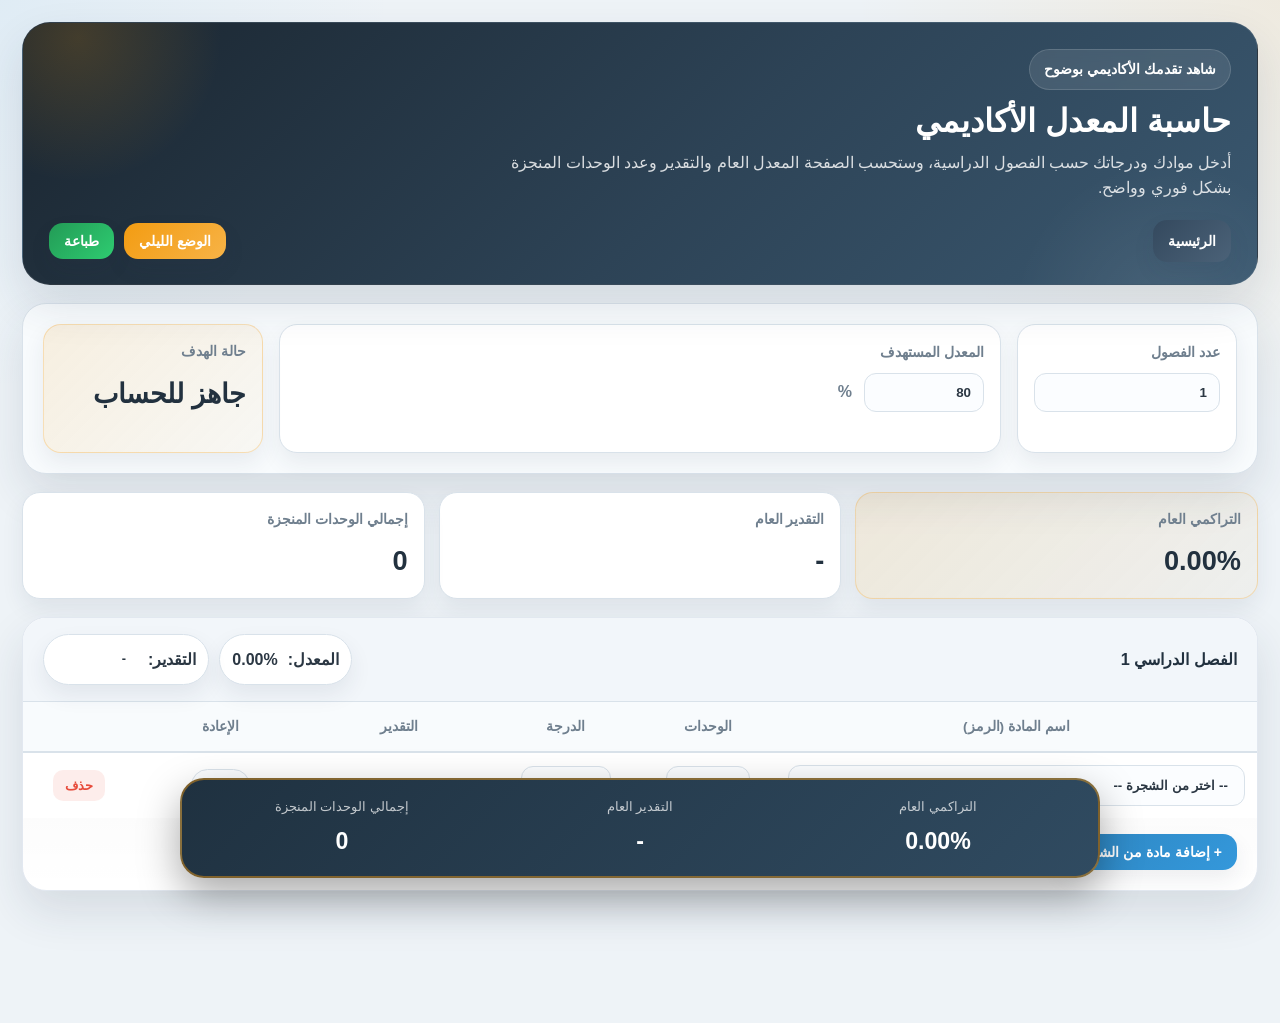
==== commit c5245faf: "تحديث شامل وواسع لأدوات الطالب: المكتبة الرقمية، الجدول الدراسي، وحاسبة المعدل" ====
--- a/gpa.html
+++ b/gpa.html
@@ -3,67 +3,570 @@
 <head>
     <link rel="stylesheet" href="style.css">
     <meta charset="UTF-8">
-    <meta name="viewport" content="width=1200, initial-scale=0.4">
+    <meta name="viewport" content="width=device-width, initial-scale=1.0">
     <title>حاسبة المعدل | كلية الهندسة - جامعة الزاوية</title>
     <style>
-        :root { --primary: #2c3e50; --secondary: #f39c12; --bg: #f4f7f6; --white: #ffffff; --danger: #e74c3c; --success: #27ae60; --muted: #7f8c8d; --card-border: #eee; --input-bg: #ffffff; --text-color: #333; --panel-bg: #f8fafc; --table-head: #f1f5f9; }
-        [data-theme="dark"] { --bg: #121212; --white: #1e1e1e; --primary: #ecf0f1; --text-color: #e0e0e0; --card-border: #333; --input-bg: #2d2d2d; --panel-bg: #1a1a1a; --table-head: #252525; --muted: #bdc3c7; }
-        body { font-family: 'Segoe UI', Tahoma, sans-serif; background-color: var(--bg); margin: 0; padding: 40px; color: var(--text-color); transition: 0.3s; }
-        .container { max-width: 1250px; margin: auto; background: var(--white); padding: 40px; border-radius: 30px; box-shadow: 0 15px 40px rgba(0,0,0,0.1); }
-        header { border-bottom: 3px solid var(--secondary); padding-bottom: 25px; margin-bottom: 30px; display: flex; justify-content: space-between; align-items: center; }
-        .back-link { text-decoration: none; color: var(--primary); font-weight: bold; background: #ebedef; padding: 12px 25px; border-radius: 15px; }
-        .header-btns { display: flex; gap: 10px; align-items: center; }
-        .theme-btn { padding: 12px 20px; background: var(--primary); color: var(--white); border: 2px solid var(--secondary); border-radius: 12px; cursor: pointer; font-weight: bold; transition: 0.3s; }
-        .controls-panel { background: var(--panel-bg); padding: 25px; border-radius: 20px; margin-bottom: 30px; display: flex; gap: 40px; border: 1px solid var(--card-border); align-items: center; }
-        input[type="number"], select { padding: 10px; border-radius: 8px; border: 1px solid #ccc; font-weight: bold; background-color: var(--input-bg); color: var(--text-color); }
-        input[type="number"] { width: 80px; text-align: center; }
-        .sem-section { margin-bottom: 40px; border: 1px solid var(--card-border); border-radius: 20px; overflow: hidden; page-break-inside: avoid; }
-        .sem-head { background: var(--table-head); padding: 15px 25px; display: flex; justify-content: space-between; font-weight: bold; align-items: center; }
-        table { width: 100%; border-collapse: collapse; }
-        th { background: var(--panel-bg); padding: 15px; font-size: 0.85rem; border-bottom: 2px solid var(--card-border); color: var(--muted); }
-        td { padding: 12px; border-bottom: 1px solid var(--card-border); text-align: center; }
-        .grade-badge { padding: 4px 10px; border-radius: 6px; font-size: 0.8rem; font-weight: bold; display: inline-block; min-width: 75px; }
+        :root {
+            --primary: #22313f;
+            --secondary: #f39c12;
+            --accent: #3498db;
+            --bg: #eef3f7;
+            --white: #ffffff;
+            --danger: #e74c3c;
+            --success: #27ae60;
+            --muted: #6f7f8e;
+            --card-border: #d9e2ea;
+            --input-bg: #fbfdff;
+            --text-color: #2b3743;
+            --panel-bg: #f8fbfd;
+            --table-head: #f2f6fa;
+            --hero-bg: linear-gradient(135deg, #1a252f 0%, #2d4356 55%, #3a5870 100%);
+            --shell-shadow: 0 20px 45px rgba(33, 52, 72, 0.12);
+            --soft-shadow: 0 10px 22px rgba(33, 52, 72, 0.08);
+        }
+
+        [data-theme="dark"] {
+            --bg: #0f1318;
+            --white: #161c22;
+            --primary: #edf2f7;
+            --text-color: #edf2f7;
+            --card-border: #2d3640;
+            --input-bg: #1a222b;
+            --panel-bg: #141a20;
+            --table-head: #1c242d;
+            --muted: #aab5c1;
+            --hero-bg: linear-gradient(135deg, #050607 0%, #11161c 55%, #1d2732 100%);
+            --shell-shadow: 0 24px 50px rgba(0,0,0,0.34);
+            --soft-shadow: 0 12px 28px rgba(0,0,0,0.24);
+        }
+
+        * { box-sizing: border-box; }
+
+        body {
+            font-family: 'Segoe UI', Tahoma, sans-serif;
+            background:
+                radial-gradient(circle at top right, rgba(243, 156, 18, 0.10), transparent 26%),
+                radial-gradient(circle at top left, rgba(52, 152, 219, 0.08), transparent 24%),
+                var(--bg);
+            margin: 0;
+            padding: 22px;
+            color: var(--text-color);
+            transition: 0.3s;
+        }
+
+        .page-wrap {
+            max-width: 1260px;
+            margin: 0 auto;
+        }
+
+        .hero {
+            background: var(--hero-bg);
+            color: white;
+            border-radius: 28px;
+            padding: 26px 26px 22px;
+            box-shadow: var(--shell-shadow);
+            border: 1px solid rgba(255,255,255,0.08);
+            position: relative;
+            overflow: hidden;
+            margin-bottom: 18px;
+        }
+
+        .hero::before {
+            content: '';
+            position: absolute;
+            width: 290px;
+            height: 290px;
+            border-radius: 50%;
+            background: radial-gradient(circle, rgba(243,156,18,0.18), transparent 70%);
+            top: -130px;
+            left: -90px;
+            pointer-events: none;
+        }
+
+        .hero::after {
+            content: '';
+            position: absolute;
+            width: 320px;
+            height: 320px;
+            border-radius: 50%;
+            background: radial-gradient(circle, rgba(255,255,255,0.08), transparent 68%);
+            bottom: -190px;
+            right: -70px;
+            pointer-events: none;
+        }
+
+        .hero-top,
+        .header-bar {
+            position: relative;
+            z-index: 1;
+        }
+
+        .hero-badge {
+            display: inline-flex;
+            align-items: center;
+            gap: 8px;
+            background: rgba(255,255,255,0.10);
+            border: 1px solid rgba(255,255,255,0.14);
+            color: #fff;
+            border-radius: 999px;
+            padding: 8px 14px;
+            font-size: 0.88rem;
+            font-weight: 700;
+            margin-bottom: 12px;
+            backdrop-filter: blur(6px);
+        }
+
+        .hero h1 {
+            margin: 0;
+            font-size: 2rem;
+            line-height: 1.2;
+        }
+
+        .hero p {
+            margin: 10px 0 0;
+            color: rgba(255,255,255,0.82);
+            font-size: 0.98rem;
+            max-width: 760px;
+        }
+
+        .header-bar {
+            margin-top: 20px;
+            display: flex;
+            justify-content: space-between;
+            align-items: center;
+            gap: 14px;
+            flex-wrap: wrap;
+        }
+
+        .back-link,
+        .theme-btn,
+        .print-btn,
+        .add-btn {
+            border: none;
+            padding: 10px 15px;
+            border-radius: 14px;
+            cursor: pointer;
+            font-size: 14px;
+            font-weight: 800;
+            text-decoration: none;
+            color: white;
+            box-shadow: var(--soft-shadow);
+            transition: transform 0.18s ease, filter 0.18s ease;
+        }
+
+        .back-link:hover,
+        .theme-btn:hover,
+        .print-btn:hover,
+        .add-btn:hover {
+            transform: translateY(-2px);
+            filter: brightness(1.03);
+        }
+
+        .back-link { background: linear-gradient(135deg, #34495e, #4b6278); }
+        .theme-btn { background: linear-gradient(135deg, #f39c12, #f7b347); }
+        .print-btn { background: linear-gradient(135deg, #239b56, #2ecc71); }
+        .add-btn { background: linear-gradient(135deg, #2e86c1, #3498db); }
+
+        .controls-panel {
+            background: var(--panel-bg);
+            border: 1px solid var(--card-border);
+            border-radius: 24px;
+            padding: 20px;
+            display: grid;
+            grid-template-columns: 220px 1fr 220px;
+            gap: 16px;
+            margin-bottom: 18px;
+            box-shadow: var(--shell-shadow);
+        }
+
+        .control-card,
+        .summary-card {
+            background: var(--white);
+            border: 1px solid var(--card-border);
+            border-radius: 18px;
+            padding: 16px;
+            box-shadow: var(--soft-shadow);
+        }
+
+        .control-card label {
+            display: block;
+            font-size: 0.9rem;
+            color: var(--muted);
+            margin-bottom: 8px;
+            font-weight: 700;
+        }
+
+        input[type="number"],
+        select {
+            width: 100%;
+            padding: 11px 12px;
+            border-radius: 12px;
+            border: 1px solid var(--card-border);
+            font-weight: 700;
+            background-color: var(--input-bg);
+            color: var(--text-color);
+            outline: none;
+        }
+
+        input[type="number"]:focus,
+        select:focus {
+            border-color: var(--secondary);
+            box-shadow: 0 0 0 3px rgba(243,156,18,0.14);
+        }
+
+        .target-box {
+            display: flex;
+            align-items: center;
+            gap: 12px;
+        }
+
+        .target-box input {
+            max-width: 120px;
+        }
+
+        .target-message {
+            font-weight: 800;
+            color: var(--muted);
+            min-height: 24px;
+        }
+
+        .summary-grid {
+            display: grid;
+            grid-template-columns: repeat(3, minmax(180px, 1fr));
+            gap: 14px;
+            margin-bottom: 18px;
+        }
+
+        .summary-card small {
+            display: block;
+            color: var(--muted);
+            margin-bottom: 8px;
+            font-size: 0.86rem;
+            font-weight: 700;
+        }
+
+        .summary-card b {
+            display: block;
+            font-size: 1.7rem;
+            color: var(--primary);
+        }
+
+        .summary-card.highlight {
+            background: linear-gradient(135deg, rgba(243,156,18,0.12), rgba(243,156,18,0.04));
+            border-color: rgba(243,156,18,0.26);
+        }
+
+        .semesters-list {
+            display: flex;
+            flex-direction: column;
+            gap: 18px;
+            padding-bottom: 110px;
+        }
+
+        .sem-section {
+            border: 1px solid var(--card-border);
+            border-radius: 24px;
+            overflow: hidden;
+            page-break-inside: avoid;
+            background: var(--white);
+            box-shadow: var(--shell-shadow);
+        }
+
+        .sem-head {
+            background: var(--table-head);
+            padding: 16px 20px;
+            display: flex;
+            justify-content: space-between;
+            align-items: center;
+            gap: 14px;
+            font-weight: 800;
+            border-bottom: 1px solid var(--card-border);
+        }
+
+        .sem-title {
+            font-size: 1.02rem;
+            color: var(--primary);
+        }
+
+        .sem-stat {
+            display: inline-flex;
+            align-items: center;
+            gap: 10px;
+            background: var(--white);
+            border: 1px solid var(--card-border);
+            border-radius: 999px;
+            padding: 8px 12px;
+            box-shadow: var(--soft-shadow);
+        }
+
+        .sem-table-wrap {
+            overflow-x: auto;
+        }
+
+        table {
+            width: 100%;
+            border-collapse: collapse;
+            min-width: 880px;
+        }
+
+        th {
+            background: var(--panel-bg);
+            padding: 14px 12px;
+            font-size: 0.85rem;
+            border-bottom: 2px solid var(--card-border);
+            color: var(--muted);
+        }
+
+        td {
+            padding: 12px;
+            border-bottom: 1px solid var(--card-border);
+            text-align: center;
+        }
+
+        tr:last-child td {
+            border-bottom: none;
+        }
+
+        .subject-cell {
+            min-width: 260px;
+        }
+
+        .grade-badge {
+            padding: 6px 12px;
+            border-radius: 999px;
+            font-size: 0.8rem;
+            font-weight: 800;
+            display: inline-block;
+            min-width: 82px;
+        }
+
         .grade-excel { background: #d4edda !important; color: #155724 !important; }
         .grade-vgood { background: #cce5ff !important; color: #004085 !important; }
         .grade-good { background: #fff3cd !important; color: #856404 !important; }
         .grade-pass { background: #e2e3e5 !important; color: #383d41 !important; }
         .grade-fail { background: #f8d7da !important; color: #721c24 !important; }
-        .re-btn { padding: 8px 18px; border-radius: 25px; border: 1px solid #ddd; background: var(--input-bg); color: var(--text-color); cursor: pointer; transition: 0.2s; }
-        .re-btn.active { background: var(--danger) !important; color: white !important; border-color: var(--danger); font-weight: bold; }
-        .floating-results { position: fixed; bottom: 30px; left: 50%; transform: translateX(-50%); background: #2c3e50; color: white; padding: 18px 60px; border-radius: 100px; display: flex; gap: 60px; box-shadow: 0 10px 40px rgba(0,0,0,0.4); border: 3px solid var(--secondary); z-index: 1000; }
-        #print-summary { display: none; margin-top: 30px; padding: 30px; border: 3px solid #2c3e50; border-radius: 20px; background: #fff; color: #000; }
-        @media print { .no-print, .floating-results, .back-link, .header-btns, button { display: none !important; } body { padding: 0; background: white; color: black; } .container { box-shadow: none; width: 100%; border: none; padding: 0; } #print-summary { display: block !important; } .sem-section { border: 1px solid #000; } }
+
+        .re-btn {
+            padding: 8px 14px;
+            border-radius: 999px;
+            border: 1px solid var(--card-border);
+            background: var(--input-bg);
+            color: var(--text-color);
+            cursor: pointer;
+            transition: 0.2s;
+            font-weight: 700;
+        }
+
+        .re-btn.active { background: var(--danger) !important; color: white !important; border-color: var(--danger); }
+
+        .row-action-btn {
+            border: none;
+            background: rgba(231, 76, 60, 0.10);
+            color: var(--danger);
+            border-radius: 10px;
+            padding: 8px 12px;
+            cursor: pointer;
+            font-weight: 800;
+        }
+
+        .section-footer {
+            padding: 16px 20px 20px;
+            background: linear-gradient(180deg, rgba(0,0,0,0.01), transparent);
+        }
+
+        .floating-results {
+            position: fixed;
+            bottom: 22px;
+            left: 50%;
+            transform: translateX(-50%);
+            background: linear-gradient(135deg, #1f3140, #304b61);
+            color: white;
+            padding: 16px 24px;
+            border-radius: 24px;
+            display: flex;
+            gap: 26px;
+            box-shadow: 0 16px 40px rgba(0,0,0,0.34);
+            border: 2px solid rgba(243,156,18,0.45);
+            z-index: 1000;
+            min-width: min(920px, calc(100% - 24px));
+            justify-content: space-between;
+        }
+
+        .floating-results .metric {
+            text-align: center;
+            flex: 1;
+        }
+
+        .floating-results small {
+            display: block;
+            opacity: 0.72;
+            margin-bottom: 6px;
+        }
+
+        .floating-results b {
+            font-size: 1.45rem;
+        }
+
+        #print-summary {
+            display: none;
+            margin-top: 30px;
+            padding: 24px;
+            border: 2px solid #2c3e50;
+            border-radius: 20px;
+            background: #fff;
+            color: #000;
+            page-break-inside: avoid;
+            break-inside: avoid;
+        }
+
+        @media (max-width: 980px) {
+            .controls-panel { grid-template-columns: 1fr; }
+            .summary-grid { grid-template-columns: 1fr; }
+            .floating-results {
+                position: static;
+                transform: none;
+                min-width: 100%;
+                flex-direction: column;
+                margin-top: 18px;
+            }
+            .semesters-list { padding-bottom: 0; }
+        }
+
+        @media (max-width: 768px) {
+            body { padding: 14px; }
+            .hero { padding: 18px 16px 16px; border-radius: 22px; }
+            .hero h1 { font-size: 1.6rem; }
+            .header-bar { flex-direction: column; align-items: stretch; }
+            .header-bar > * { width: 100%; }
+            .summary-card b { font-size: 1.45rem; }
+            .sem-head { flex-direction: column; align-items: stretch; }
+        }
+
+        @media print {
+            @page { size: A4; margin: 10mm; }
+            body { padding: 0; background: white; color: black; }
+            .hero, .controls-panel, .summary-grid, .floating-results, .no-print { display: none !important; }
+            .page-wrap { max-width: 100%; width: 100% !important; }
+            #print-summary {
+                display: block !important;
+                width: 100% !important;
+                margin: 0 0 10px 0 !important;
+                padding: 14px !important;
+                border: 1.5px solid #000 !important;
+                border-radius: 14px !important;
+                box-shadow: none !important;
+                page-break-inside: avoid !important;
+                break-inside: avoid !important;
+                page-break-after: always !important;
+                break-after: page !important;
+            }
+            #print-summary h2 {
+                margin: 0 0 6px 0 !important;
+                font-size: 20px !important;
+            }
+            #print-summary h4 {
+                margin: 0 0 10px 0 !important;
+                font-size: 13px !important;
+            }
+            #print-summary table {
+                width: 100% !important;
+                table-layout: fixed !important;
+                font-size: 0.95rem !important;
+            }
+            #print-summary td {
+                padding: 8px 6px !important;
+                vertical-align: middle !important;
+                word-break: break-word;
+            }
+            .sem-section {
+                box-shadow: none;
+                border: 1px solid #000;
+                margin-bottom: 10px;
+                page-break-inside: avoid !important;
+                break-inside: avoid !important;
+            }
+            #semestersList {
+                page-break-before: always;
+                break-before: page;
+            }
+            .sem-table-wrap {
+                overflow: visible !important;
+            }
+            .sem-head { background: #eee !important; color: #000 !important; }
+            th { background: #f4f4f4 !important; color: #000 !important; }
+            td, th { border-color: #000 !important; color: #000 !important; }
+        }
     </style>
 </head>
 <body>
-<div class="container">
-    <header>
-        <a href="index.html" class="back-link no-print">الرئيسية</a>
-        <h2 style="margin:0; color: var(--primary);">حاسبة التقديرات | شجرة المواد الرسمية</h2>
-        <div class="header-btns no-print">
-            <button class="theme-btn" onclick="toggleTheme()" id="theme-btn">الوضع الليلي</button>
-            <button onclick="window.print()" style="padding:12px 25px; background:var(--secondary); color:white; border:none; border-radius:12px; font-weight:bold; cursor:pointer;">طباعة</button>
+<div class="page-wrap">
+    <section class="hero">
+        <div class="hero-top">
+            <div class="hero-badge">شاهد تقدمك الأكاديمي بوضوح</div>
+            <h1>حاسبة المعدل الأكاديمي</h1>
+            <p>أدخل موادك ودرجاتك حسب الفصول الدراسية، وستحسب الصفحة المعدل العام والتقدير وعدد الوحدات المنجزة بشكل فوري وواضح.</p>
         </div>
-    </header>
+        <div class="header-bar">
+            <a href="index.html" class="back-link no-print">الرئيسية</a>
+            <div style="display:flex; gap:10px; flex-wrap:wrap;">
+                <button class="theme-btn no-print" onclick="toggleTheme()" id="theme-btn">الوضع الليلي</button>
+                <button class="print-btn no-print" onclick="window.print()">طباعة</button>
+            </div>
+        </div>
+    </section>
+
     <div class="controls-panel no-print">
-        <div><label>عدد الفصول:</label><input type="number" id="semCount" min="1" max="10" value="1" onchange="initApp()"></div>
-        <div style="flex-grow:1"><label>المعدل المستهدف (%):</label><input type="number" id="targetGPA" value="80" oninput="calculate()"><span id="targetMsg" style="margin-right:15px; font-weight:bold;"></span></div>
+        <div class="control-card">
+            <label for="semCount">عدد الفصول</label>
+            <input type="number" id="semCount" min="1" max="10" value="1" onchange="initApp()">
+        </div>
+        <div class="control-card">
+            <label for="targetGPA">المعدل المستهدف</label>
+            <div class="target-box">
+                <input type="number" id="targetGPA" value="80" oninput="calculate()">
+                <span style="font-weight:800; color: var(--muted);">%</span>
+            </div>
+            <div class="target-message" id="targetMsg"></div>
+        </div>
+        <div class="summary-card highlight">
+            <small>حالة الهدف</small>
+            <b id="goalStatusText">جاهز للحساب</b>
+        </div>
     </div>
-    <div id="semestersList"></div>
+
+    <div class="summary-grid">
+        <div class="summary-card highlight">
+            <small>التراكمي العام</small>
+            <b id="f-gpa">0.00%</b>
+        </div>
+        <div class="summary-card">
+            <small>التقدير العام</small>
+            <b id="f-grade">-</b>
+        </div>
+        <div class="summary-card">
+            <small>إجمالي الوحدات المنجزة</small>
+            <b id="f-units">0</b>
+        </div>
+    </div>
+
+    <div id="semestersList" class="semesters-list"></div>
+
     <div id="print-summary">
         <h2 style="text-align: center;">تقرير المعدل الأكاديمي</h2>
         <h4 style="text-align: center;">كلية الهندسة - جامعة الزاوية</h4>
-        <table style="width: 100%; font-size: 1.3rem; text-align: right; margin-top: 20px; color: black;">
-            <tr><td><b>المعدل التراكمي:</b></td><td id="p-gpa" style="color: #f39c12; font-size: 1.8rem; font-weight: 900;">0.00%</td><td><b>التقدير العام:</b></td><td id="p-grade" style="font-weight: bold;">-</td></tr>
-            <tr><td><b>الوحدات المنجزة:</b></td><td id="p-units">0</td><td><b>التاريخ:</b></td><td>2026/03/28</td></tr>
+        <table style="width: 100%; font-size: 1.1rem; text-align: right; margin-top: 18px; color: black; border-collapse: collapse;">
+            <tr><td style="padding:10px;"><b>المعدل التراكمي:</b></td><td id="p-gpa" style="padding:10px; color: #f39c12; font-size: 1.5rem; font-weight: 900;">0.00%</td><td style="padding:10px;"><b>التقدير العام:</b></td><td id="p-grade" style="padding:10px; font-weight: bold;">-</td></tr>
+            <tr><td style="padding:10px;"><b>الوحدات المنجزة:</b></td><td id="p-units" style="padding:10px;">0</td><td style="padding:10px;"><b>التاريخ:</b></td><td style="padding:10px;">2026/04/01</td></tr>
         </table>
     </div>
-    <div class="floating-results no-print">
-        <div style="text-align: center;"><small style="opacity:0.7">التراكمي العام</small><br><b id="f-gpa" style="color:var(--secondary); font-size:1.6rem;">0.00%</b></div>
-        <div style="text-align: center;"><small style="opacity:0.7">التقدير العام</small><br><b id="f-grade">-</b></div>
-        <div style="text-align: center;"><small style="opacity:0.7">إجمالي الوحدات المنجزة</small><br><b id="f-units">0</b></div>
-    </div>
 </div>
+
+<div class="floating-results no-print">
+    <div class="metric"><small>التراكمي العام</small><b id="float-gpa">0.00%</b></div>
+    <div class="metric"><small>التقدير العام</small><b id="float-grade">-</b></div>
+    <div class="metric"><small>إجمالي الوحدات المنجزة</small><b id="float-units">0</b></div>
+</div>
+
 <script>
     function toggleTheme() {
         const body = document.documentElement;
@@ -73,6 +576,7 @@
         localStorage.setItem('theme', targetTheme);
         document.getElementById('theme-btn').innerText = targetTheme === 'dark' ? 'الوضع النهاري' : 'الوضع الليلي';
     }
+
     const subjectsData = [
         { name: "رياضة 1 (GS101)", hours: 3 }, { name: "رياضة 2 (GS102)", hours: 4 }, { name: "رياضة 3 (GS203)", hours: 3 }, { name: "رياضة 4 (GS204)", hours: 3 },
         { name: "برمجة حاسوب (GS200)", hours: 3 }, { name: "الإحصاء والاحتمالات (GS206)", hours: 3 }, { name: "التحليل العددي (GS309)", hours: 3 },
@@ -83,6 +587,7 @@
         { name: "لغة إنجليزية 3 (GH241)", hours: 2 }, { name: "كتابة التقارير (GH450)", hours: 2 }, { name: "لغة عربية 1 (GH150)", hours: 2 },
         { name: "لغة عربية 2 (GH151)", hours: 2 }, { name: "ثقافة وطنية (GH299)", hours: 2 }
     ];
+
     function getGradeInfo(score) {
         if (score >= 85) return { text: "ممتاز", class: "grade-excel" };
         if (score >= 75) return { text: "جيد جدًا", class: "grade-vgood" };
@@ -91,44 +596,112 @@
         if (score > 0) return { text: "ضعيف", class: "grade-fail" };
         return { text: "-", class: "" };
     }
+
     function initApp() {
         const count = parseInt(document.getElementById('semCount').value);
         const container = document.getElementById('semestersList');
         const currentSections = container.querySelectorAll('.sem-section').length;
+
         if (count > currentSections) {
             for (let i = currentSections + 1; i <= count; i++) {
-                const div = document.createElement('div');
-                div.className = 'sem-section';
-                div.innerHTML = `
-                    <div class="sem-head"><span>الفصل الدراسي ${i}</span><div style="display:flex; gap:20px; align-items:center;"><span id="sem-avg-${i}" style="font-weight:bold;">0.00%</span><span id="sem-grade-${i}" class="grade-badge"></span></div></div>
-                    <table><thead><tr><th>اسم المادة (الرمز)</th><th style="width:10%">الوحدات</th><th style="width:12%">الدرجة</th><th style="width:15%">التقدير</th><th style="width:15%">الإعادة</th><th class="no-print" style="width:8%"></th></tr></thead><tbody id="tbody-${i}"></tbody></table>
-                    <button class="no-print" style="margin:15px; cursor:pointer; padding:8px 15px; border-radius:8px; background:var(--primary); color:var(--white); border:none;" onclick="addRow(${i})">+ إضافة مادة من الشجرة</button>`;
-                container.appendChild(div);
+                const section = document.createElement('div');
+                section.className = 'sem-section';
+                section.innerHTML = `
+                    <div class="sem-head">
+                        <span class="sem-title">الفصل الدراسي ${i}</span>
+                        <div style="display:flex; gap:10px; flex-wrap:wrap;">
+                            <span class="sem-stat"><span>المعدل:</span><span id="sem-avg-${i}">0.00%</span></span>
+                            <span class="sem-stat"><span>التقدير:</span><span id="sem-grade-${i}" class="grade-badge">-</span></span>
+                        </div>
+                    </div>
+                    <div class="sem-table-wrap">
+                        <table>
+                            <thead>
+                                <tr>
+                                    <th class="subject-cell">اسم المادة (الرمز)</th>
+                                    <th style="width:11%">الوحدات</th>
+                                    <th style="width:12%">الدرجة</th>
+                                    <th style="width:15%">التقدير</th>
+                                    <th style="width:14%">الإعادة</th>
+                                    <th class="no-print" style="width:9%"></th>
+                                </tr>
+                            </thead>
+                            <tbody id="tbody-${i}"></tbody>
+                        </table>
+                    </div>
+                    <div class="section-footer no-print">
+                        <button class="add-btn" onclick="addRow(${i})">+ إضافة مادة من الشجرة</button>
+                    </div>`;
+                container.appendChild(section);
                 addRow(i);
             }
         } else if (count < currentSections) {
-            for (let i = currentSections; i > count; i--) { container.lastElementChild.remove(); }
-        }
+            for (let i = currentSections; i > count; i--) {
+                container.lastElementChild.remove();
+            }
+        }
+
         calculate();
     }
+
     function addRow(semId) {
         const tbody = document.getElementById(`tbody-${semId}`);
         const tr = document.createElement('tr');
-        let options = subjectsData.map(s => `<option value="${s.hours}">${s.name}</option>`).join('');
-        tr.innerHTML = `<td><select onchange="updateRow(this)" style="width:90%; padding:5px;"><option value="0">-- اختر من الشجرة --</option>${options}<option value="custom">مادة أخرى (يدوي)</option></select></td><td><input type="number" class="h-val" value="0" readonly style="border:none; background:none; text-align:center; width:40px;"></td><td><input type="number" class="g-val" value="0" min="0" max="100" oninput="calculate()" style="width:55px; font-weight:bold;"></td><td><span class="grade-badge">-</span></td><td><button class="re-btn" onclick="this.classList.toggle('active'); calculate();">إعادة</button></td><td class="no-print"><button onclick="this.parentElement.parentElement.remove(); calculate();" style="border:none; background:none; cursor:pointer;">حذف</button></td>`;
+        const options = subjectsData.map(s => `<option value="${s.hours}">${s.name}</option>`).join('');
+        tr.innerHTML = `
+            <td class="subject-cell"><select onchange="updateRow(this)"><option value="0">-- اختر من الشجرة --</option>${options}<option value="custom">مادة أخرى (يدوي)</option></select></td>
+            <td><input type="number" class="h-val" value="0" readonly style="max-width:84px; text-align:center;"></td>
+            <td><input type="number" class="g-val" value="0" min="0" max="100" oninput="calculate()" style="max-width:90px; text-align:center;"></td>
+            <td><span class="grade-badge">-</span></td>
+            <td><button class="re-btn" onclick="this.classList.toggle('active'); calculate();">إعادة</button></td>
+            <td class="no-print"><button class="row-action-btn" onclick="this.parentElement.parentElement.remove(); calculate();">حذف</button></td>`;
         tbody.appendChild(tr);
     }
+
     function updateRow(sel) {
-        const hInput = sel.parentElement.nextElementSibling.querySelector('.h-val');
-        if(sel.value === "custom") { hInput.readOnly = false; hInput.style.border = "1px solid #ddd"; hInput.value = 2; }
-        else { hInput.readOnly = true; hInput.style.border = "none"; hInput.value = sel.value; }
+        const hInput = sel.parentElement.parentElement.querySelector('.h-val');
+        if (sel.value === 'custom') {
+            hInput.readOnly = false;
+            hInput.value = 2;
+        } else {
+            hInput.readOnly = true;
+            hInput.value = sel.value;
+        }
         calculate();
     }
+
+    function updateSummaryTargets(gpa, target) {
+        const msg = document.getElementById('targetMsg');
+        const goalStatusText = document.getElementById('goalStatusText');
+
+        if (parseFloat(gpa) > 0) {
+            if (gpa >= target) {
+                msg.innerText = 'تم تحقيق الهدف بنجاح';
+                msg.style.color = 'var(--success)';
+                goalStatusText.innerText = 'الهدف متحقق';
+            } else {
+                const remaining = (target - gpa).toFixed(2);
+                msg.innerText = `المتبقي للوصول: ${remaining}%`;
+                msg.style.color = 'var(--danger)';
+                goalStatusText.innerText = `متبقي ${remaining}%`;
+            }
+        } else {
+            msg.innerText = '';
+            msg.style.color = 'var(--muted)';
+            goalStatusText.innerText = 'جاهز للحساب';
+        }
+    }
+
     function calculate() {
-        let totalPoints = 0, gpaUnits = 0, earnedUnits = 0;
+        let totalPoints = 0;
+        let gpaUnits = 0;
+        let earnedUnits = 0;
         const target = parseFloat(document.getElementById('targetGPA').value) || 0;
+
         document.querySelectorAll('.sem-section').forEach((sec, idx) => {
-            let semP = 0, semH = 0;
+            let semP = 0;
+            let semH = 0;
+
             sec.querySelectorAll('tbody tr').forEach(row => {
                 const h = parseFloat(row.querySelector('.h-val').value) || 0;
                 const gradeInput = row.querySelector('.g-val');
@@ -137,31 +710,52 @@
                 if (g < 0) g = 0;
                 if (g > 100) g = 100;
                 gradeInput.value = g;
+
                 const isR = row.querySelector('.re-btn').classList.contains('active');
                 const mGrade = getGradeInfo(g);
                 const badge = row.querySelector('.grade-badge');
                 badge.innerText = mGrade.text;
                 badge.className = 'grade-badge ' + mGrade.class;
+
                 if (h > 0) {
-                    totalPoints += (g * h); gpaUnits += h; if (g >= 50 && !isR) earnedUnits += h; semP += (g * h); semH += h;
+                    totalPoints += g * h;
+                    gpaUnits += h;
+                    if (g >= 50 && !isR) earnedUnits += h;
+                    semP += g * h;
+                    semH += h;
                 }
             });
-            const sAvg = semH > 0 ? (semP / semH).toFixed(2) : "0.00";
+
+            const sAvg = semH > 0 ? (semP / semH).toFixed(2) : '0.00';
             const currentIdx = idx + 1;
-            if(document.getElementById(`sem-avg-${currentIdx}`)) {
-                document.getElementById(`sem-avg-${currentIdx}`).innerText = sAvg + "%";
+            const avgEl = document.getElementById(`sem-avg-${currentIdx}`);
+            const gradeEl = document.getElementById(`sem-grade-${currentIdx}`);
+            if (avgEl && gradeEl) {
+                avgEl.innerText = sAvg + '%';
                 const sGrade = getGradeInfo(parseFloat(sAvg));
-                const sBadge = document.getElementById(`sem-grade-${currentIdx}`);
-                sBadge.innerText = sGrade.text;
-                sBadge.className = 'grade-badge ' + sGrade.class;
+                gradeEl.innerText = sGrade.text;
+                gradeEl.className = 'grade-badge ' + sGrade.class;
             }
         });
-        const gpa = gpaUnits > 0 ? (totalPoints / gpaUnits).toFixed(2) : "0.00";
+
+        const gpa = gpaUnits > 0 ? (totalPoints / gpaUnits).toFixed(2) : '0.00';
         const gInfo = getGradeInfo(parseFloat(gpa));
-        ['f', 'p'].forEach(p => { document.getElementById(`${p}-gpa`).innerText = gpa + "%"; document.getElementById(`${p}-units`).innerText = earnedUnits; document.getElementById(`${p}-grade`).innerText = gInfo.text; });
-        const msg = document.getElementById('targetMsg');
-        if (parseFloat(gpa) > 0) { msg.innerText = gpa >= target ? "تم تحقيق الهدف" : `المتبقي للهدف: ${(target - gpa).toFixed(2)}%`; msg.style.color = gpa >= target ? "var(--success)" : "var(--danger)"; } else { msg.innerText = ""; }
+
+        document.getElementById('f-gpa').innerText = gpa + '%';
+        document.getElementById('f-grade').innerText = gInfo.text;
+        document.getElementById('f-units').innerText = earnedUnits;
+
+        document.getElementById('float-gpa').innerText = gpa + '%';
+        document.getElementById('float-grade').innerText = gInfo.text;
+        document.getElementById('float-units').innerText = earnedUnits;
+
+        document.getElementById('p-gpa').innerText = gpa + '%';
+        document.getElementById('p-grade').innerText = gInfo.text;
+        document.getElementById('p-units').innerText = earnedUnits;
+
+        updateSummaryTargets(parseFloat(gpa), target);
     }
+
     window.onload = function() {
         const savedTheme = localStorage.getItem('theme') || 'light';
         document.documentElement.setAttribute('data-theme', savedTheme);
